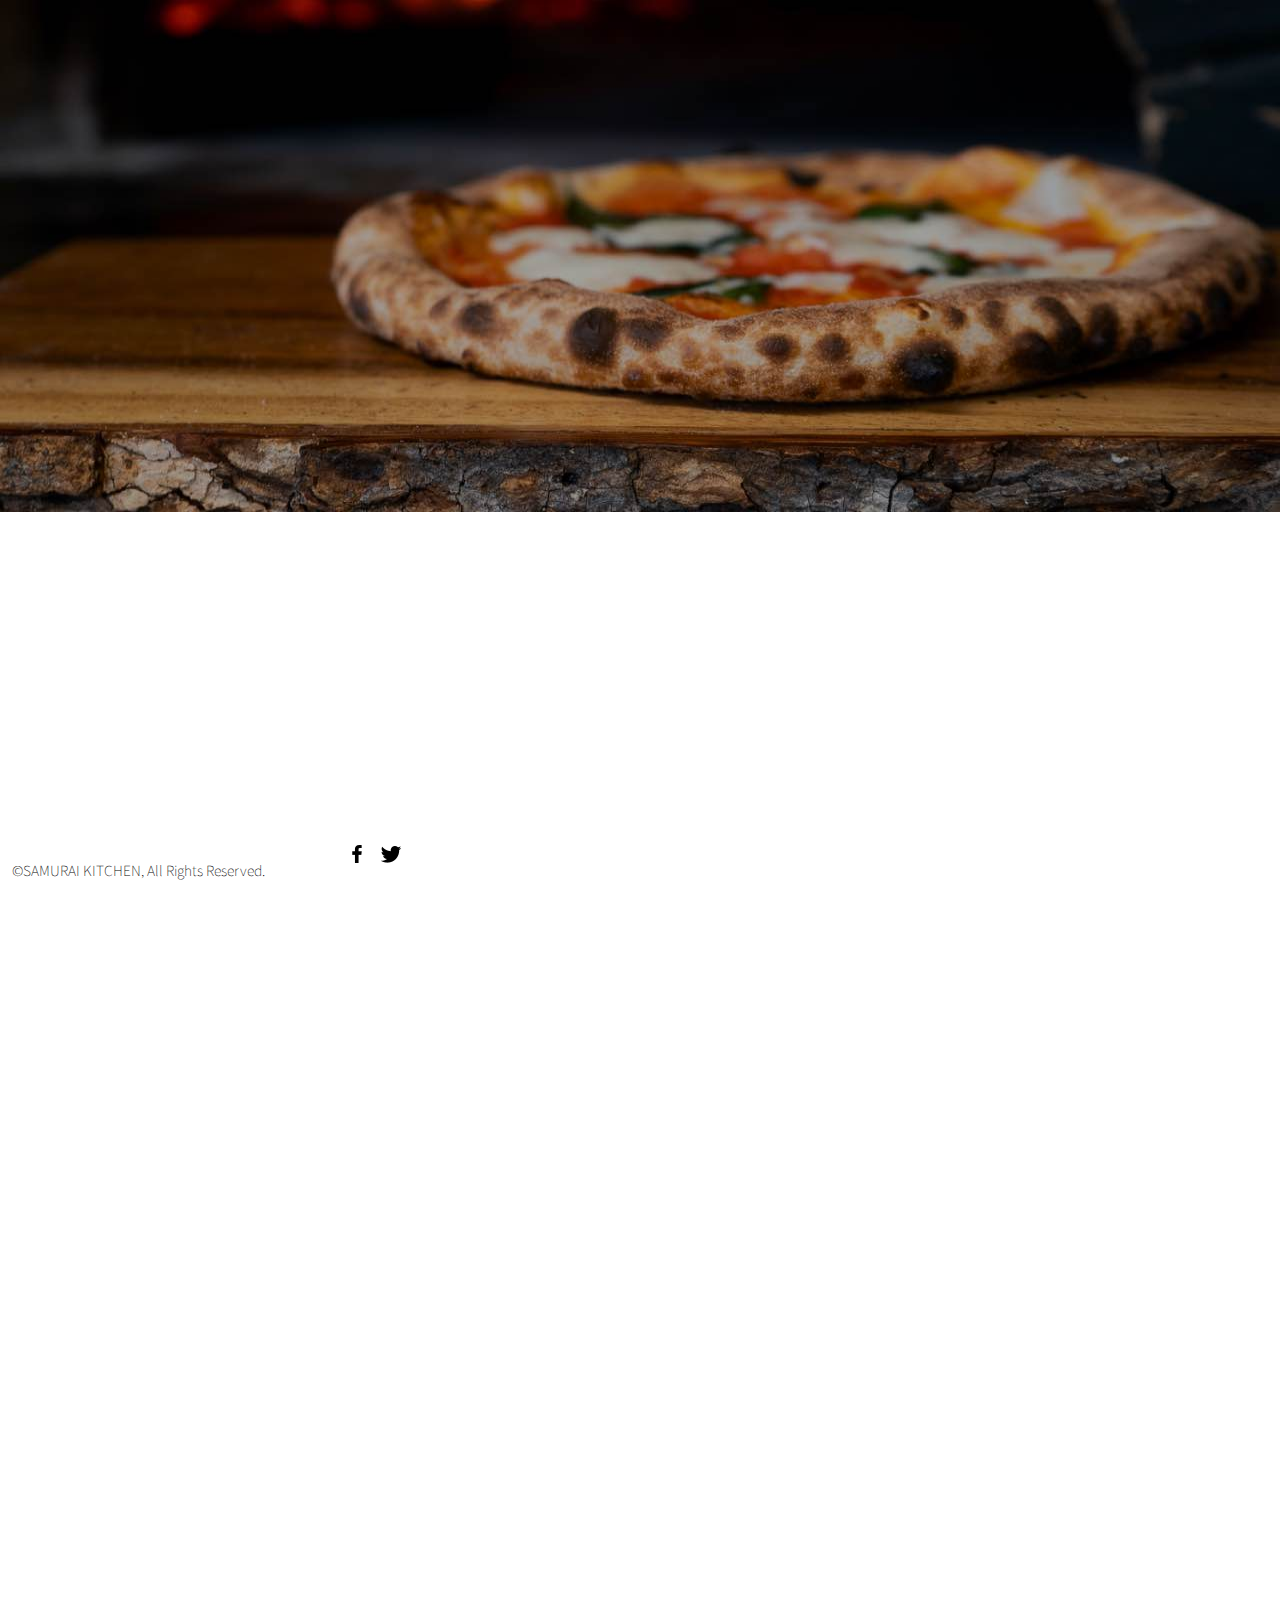
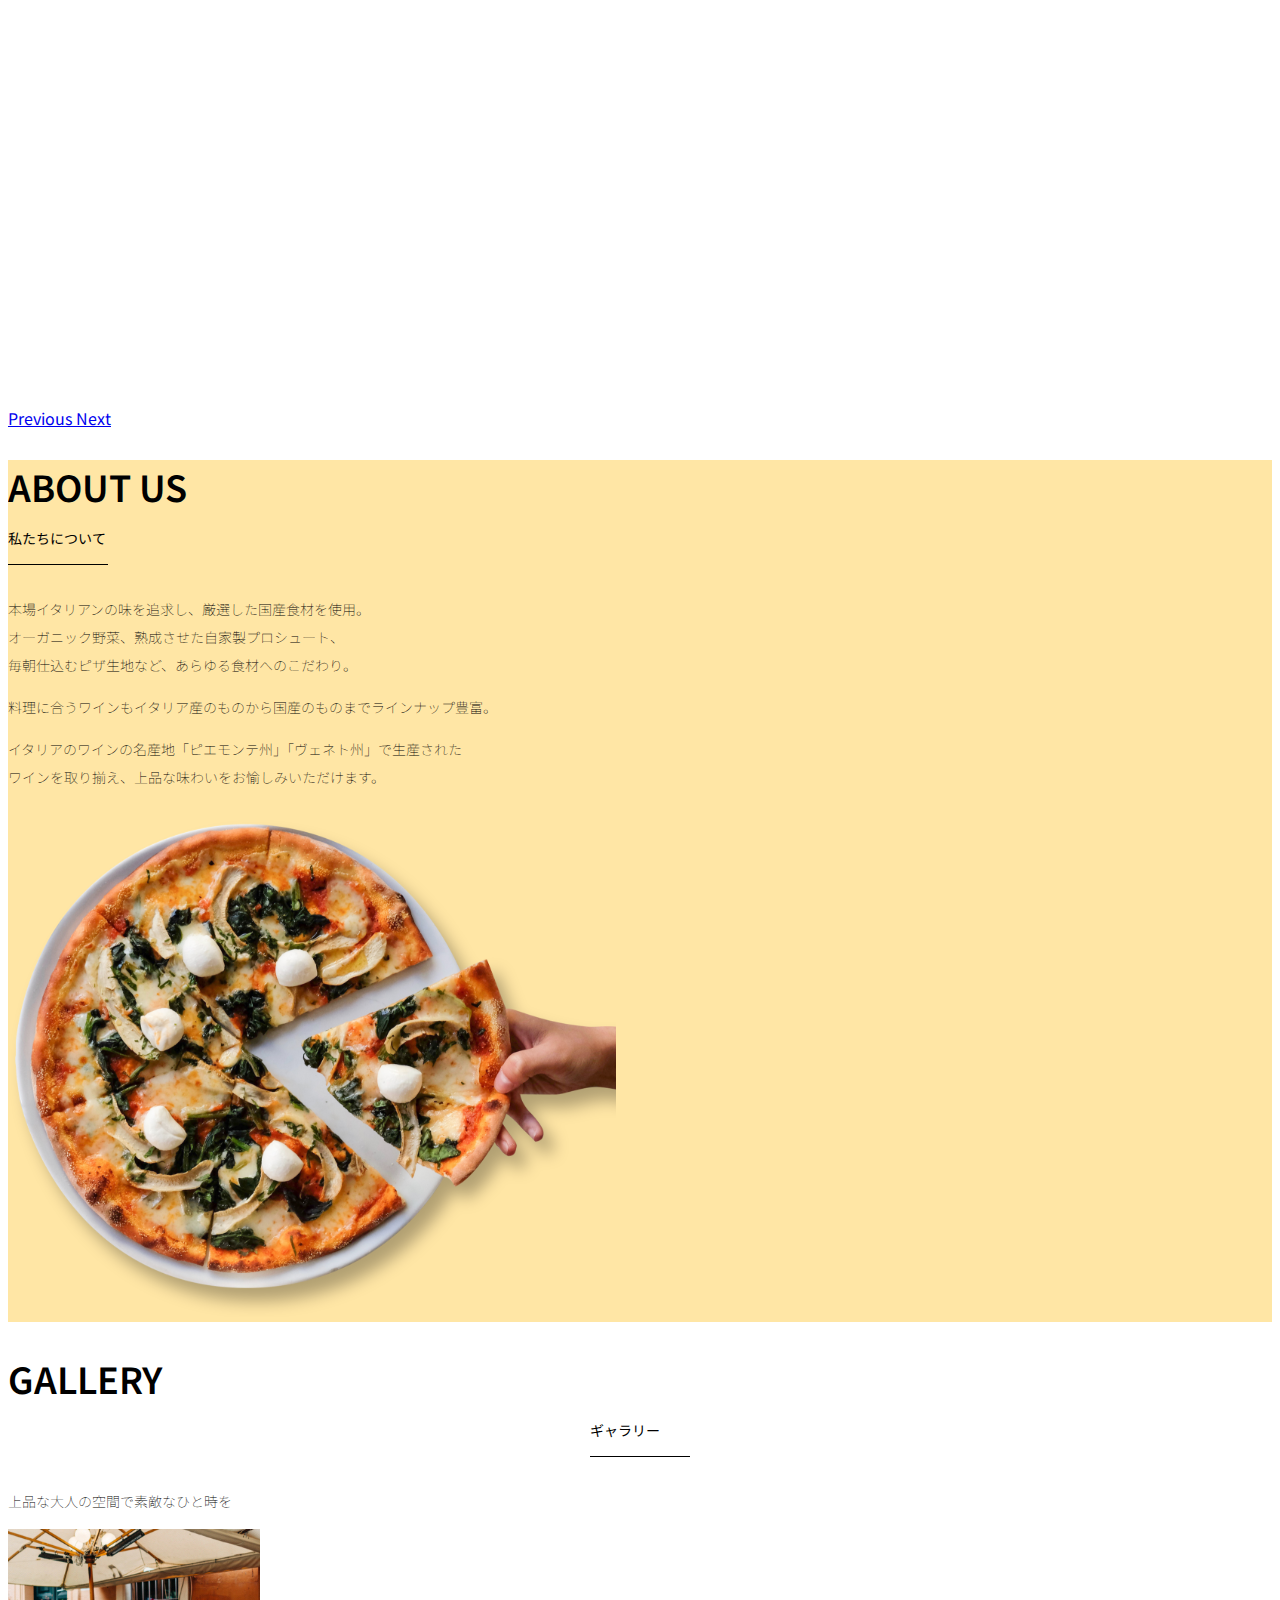
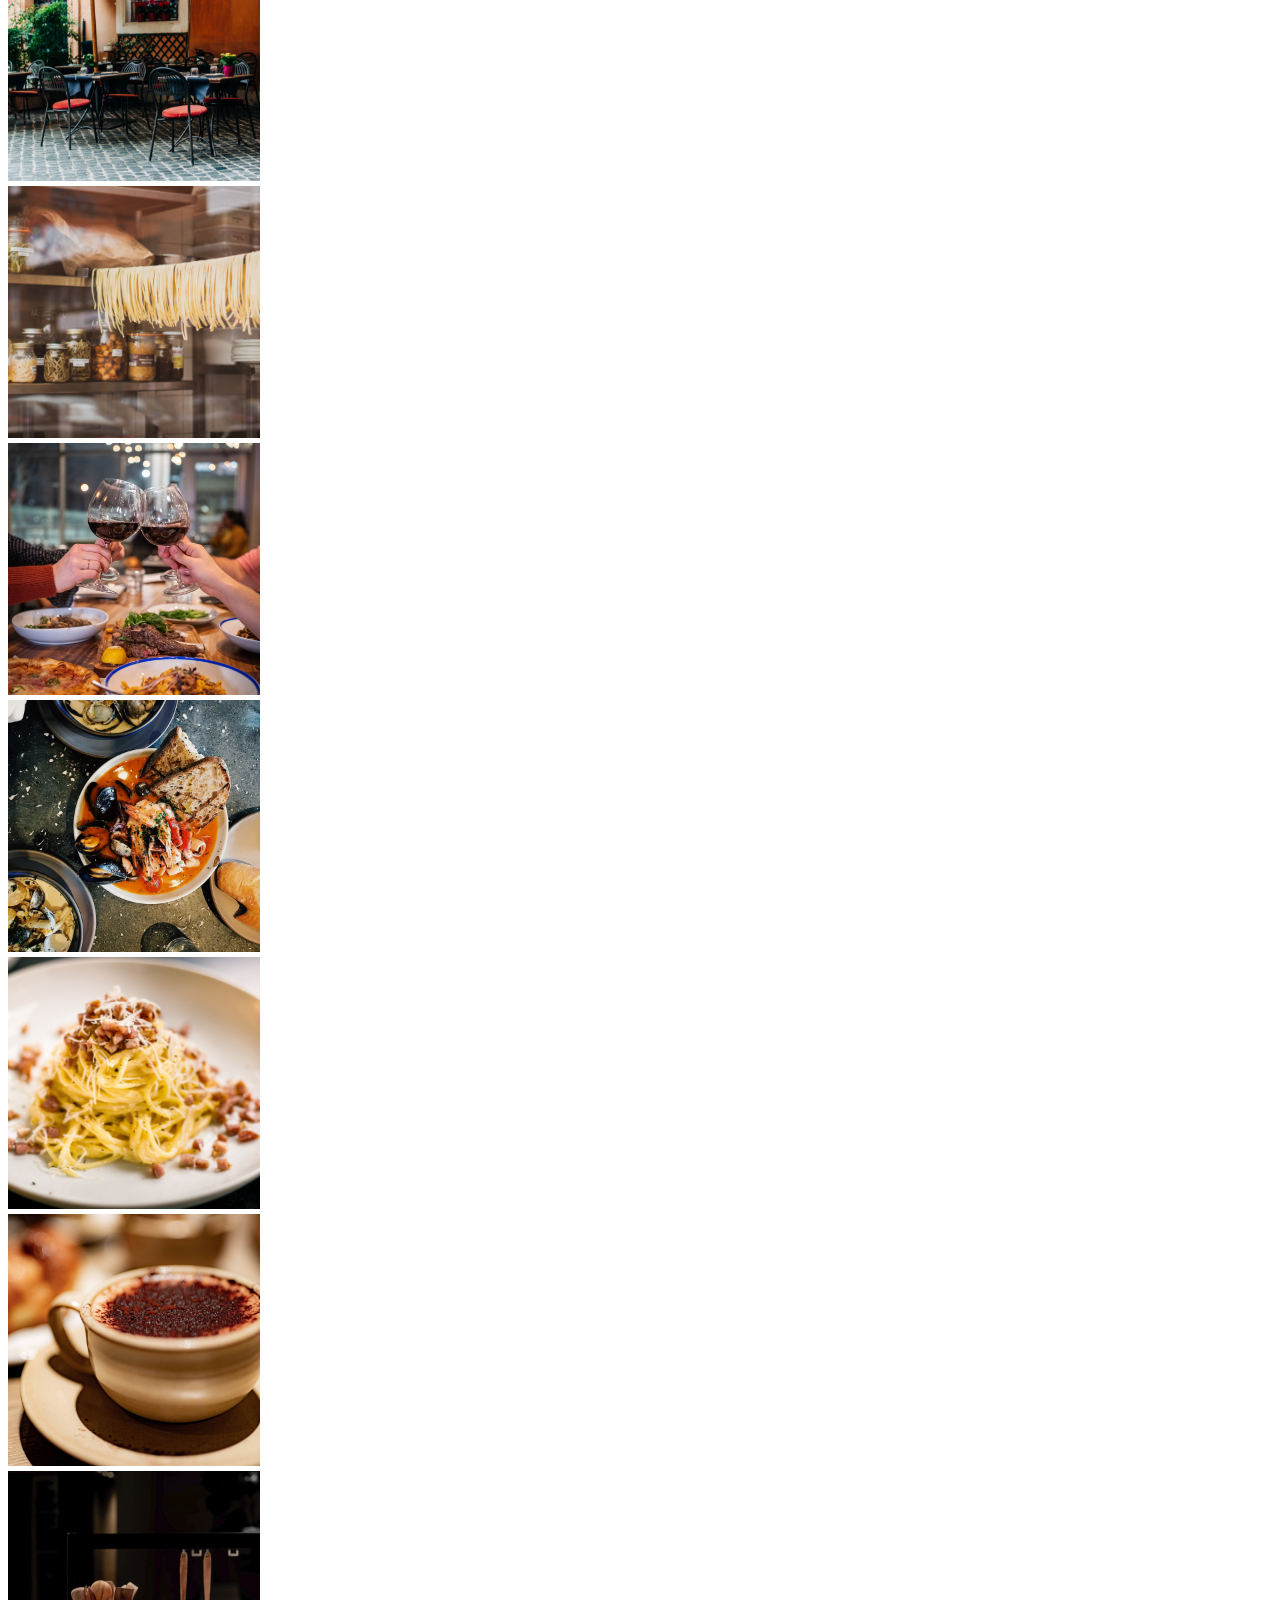
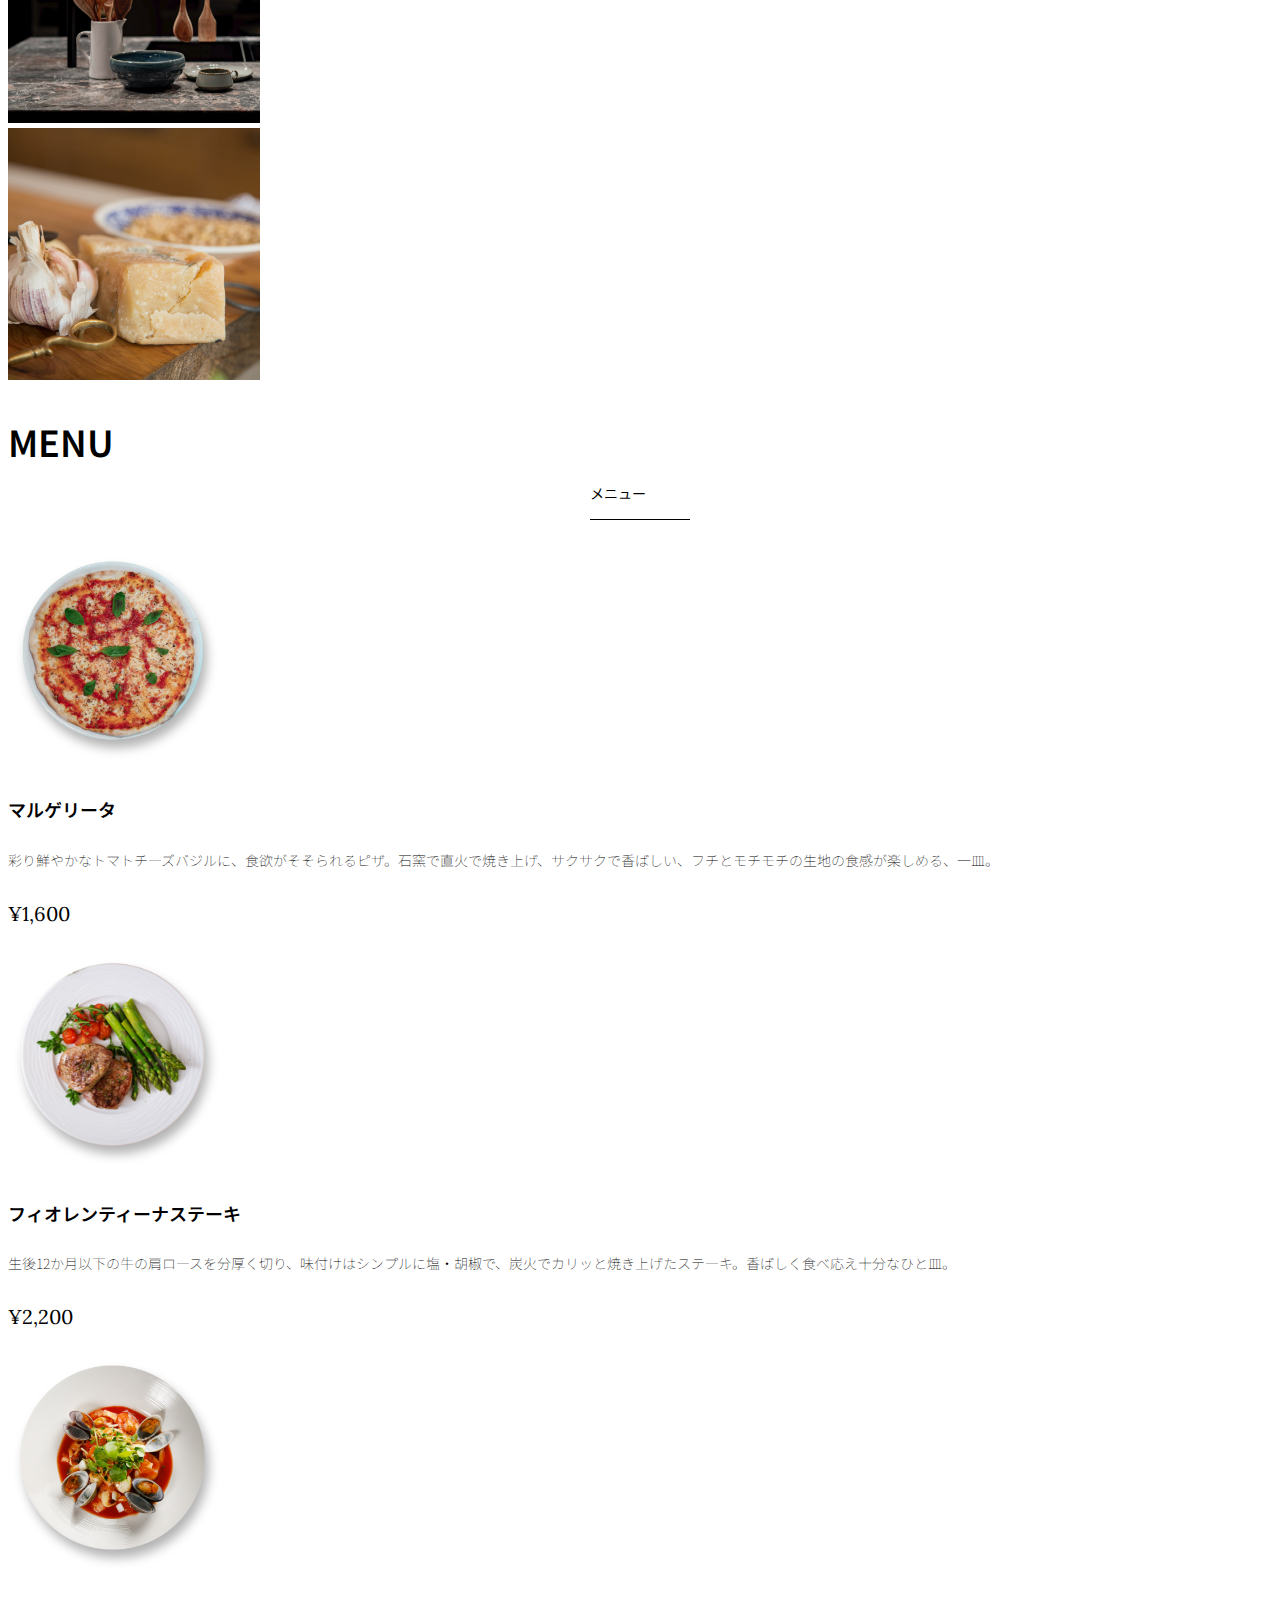
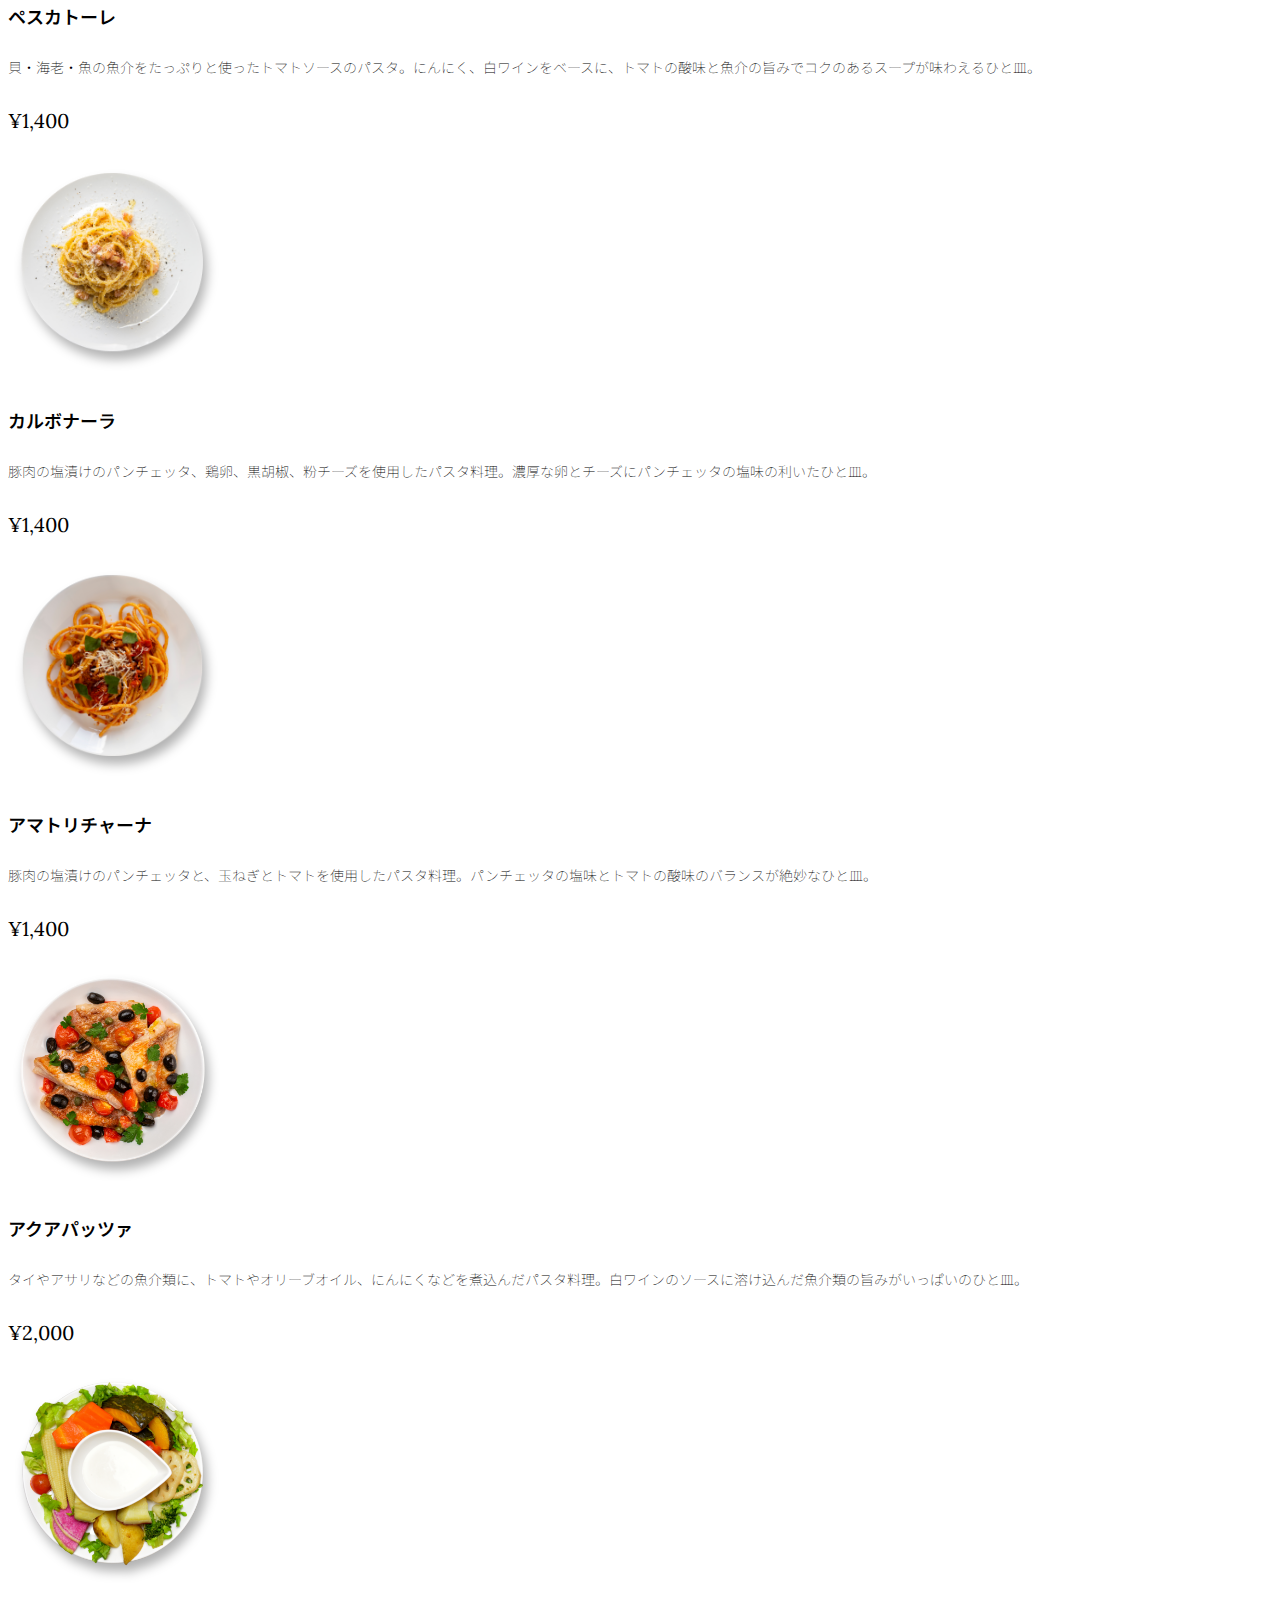
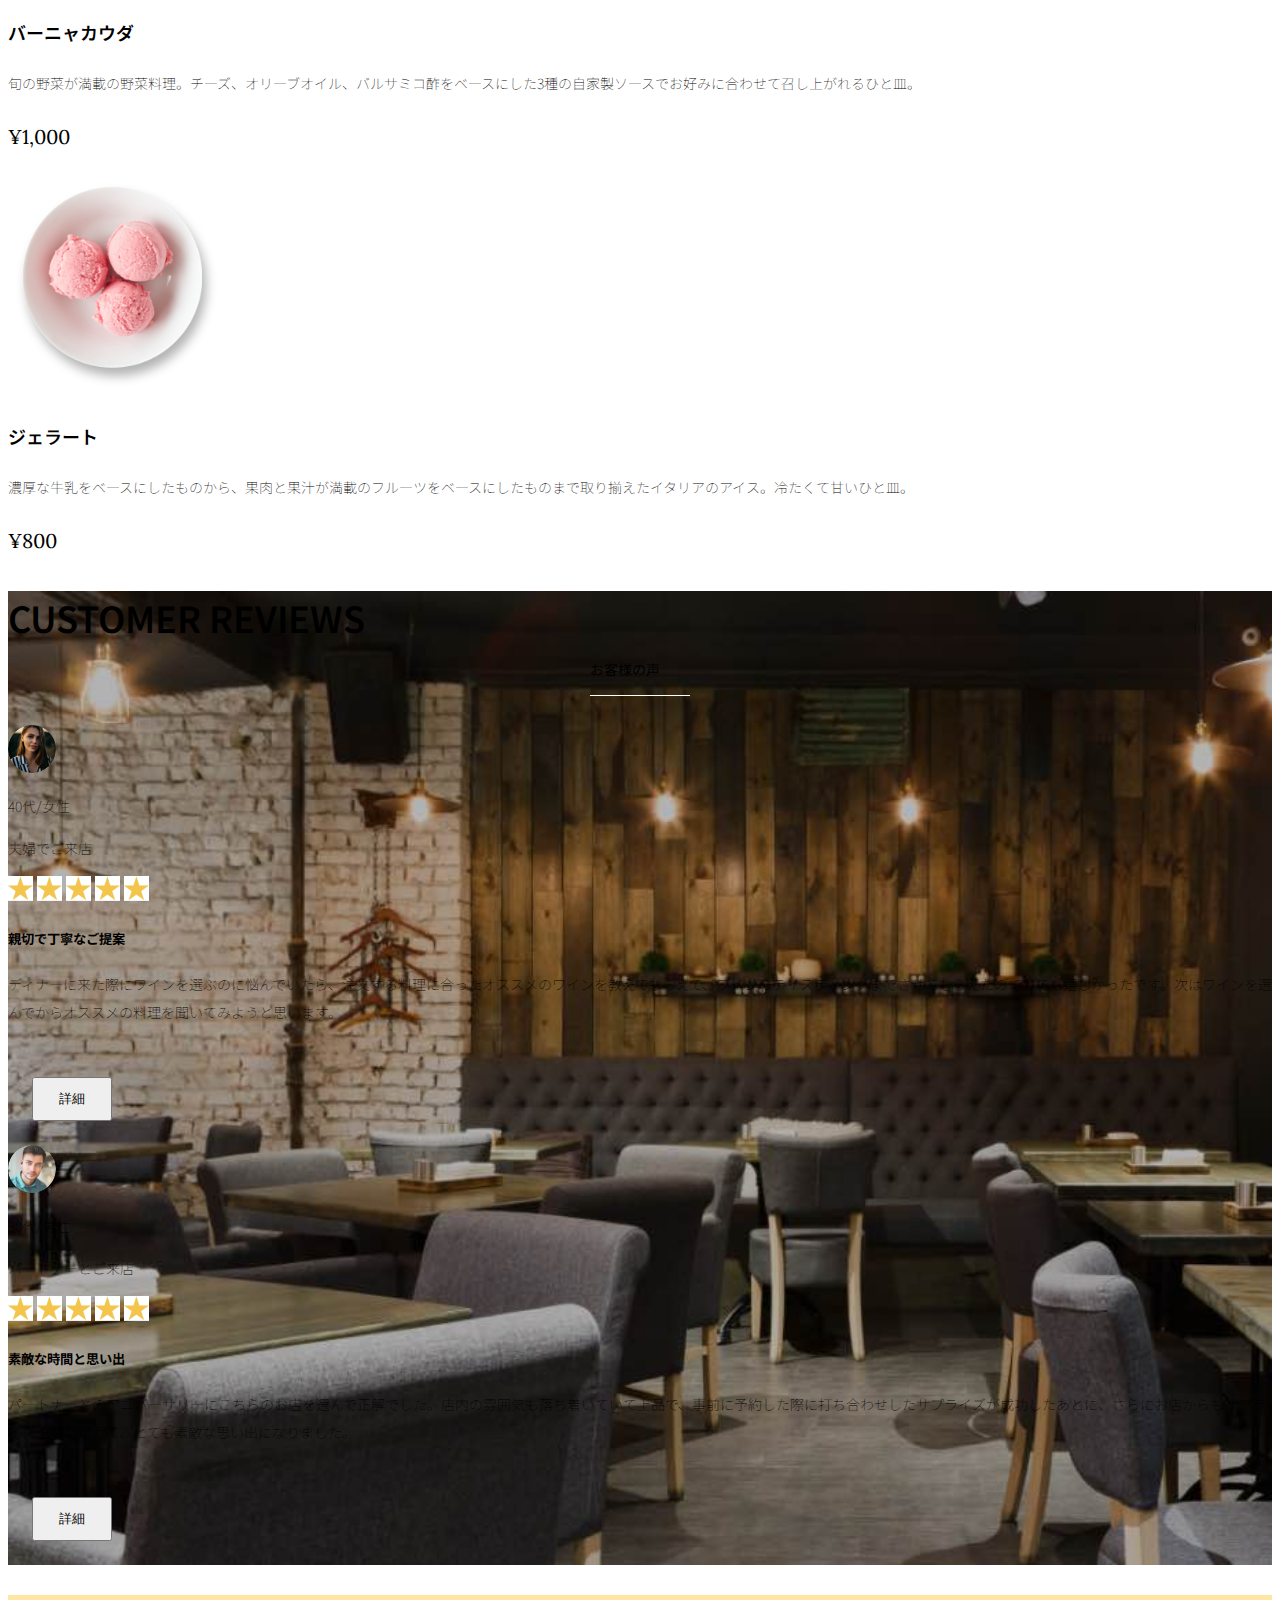
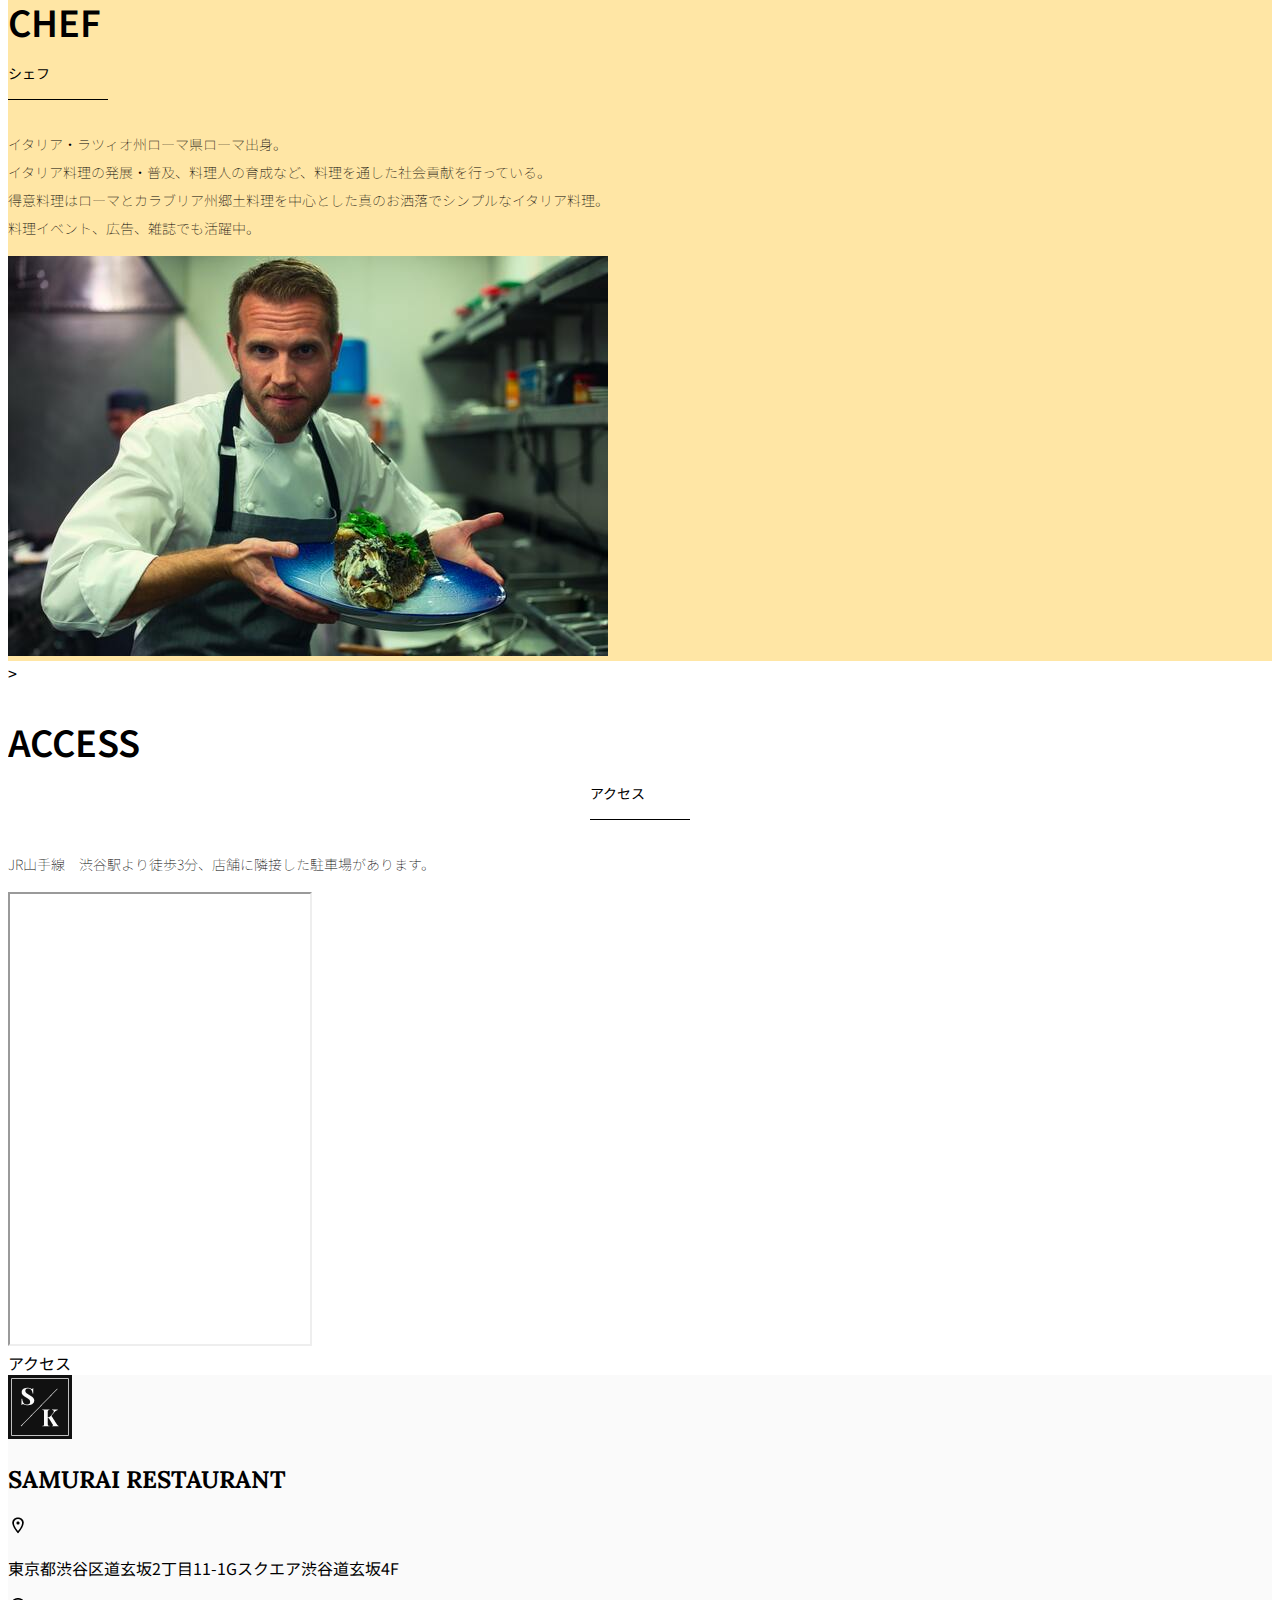
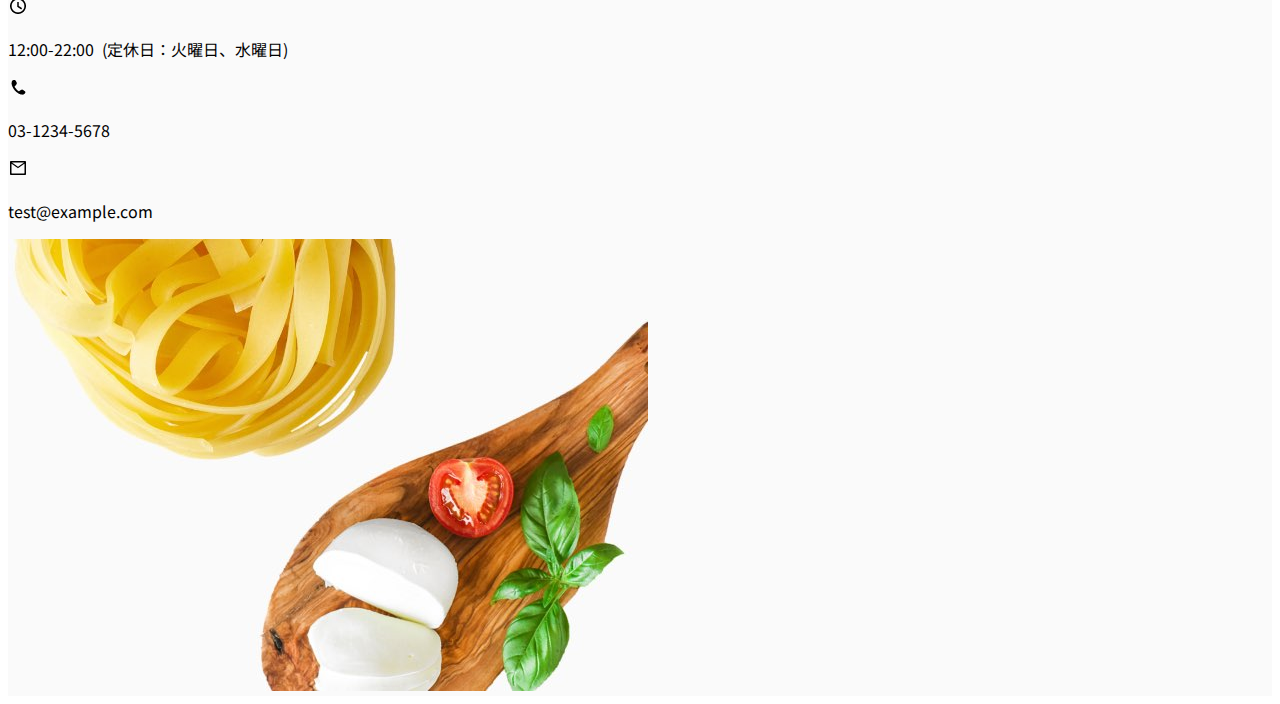
==== kadai_015/index.html @ 5ab91ffa "Add files via upload" ====
<!doctype html>
<html lang="ja">

<head>
  <meta charset="utf-8">
  <!-- マルチデバイス対応 -->
  <meta name="viewport" content="width=device-width, initial-scale=1">

  <meta name="description" content="">
  <meta name="author" content="SAMURAI ENGINEER">
  <title>SAMURAI XD_HTML教材</title>
  <!-- ************************************************ bootstrap.min.cssの読み込み -->
  <link href="https://cdn.jsdelivr.net/npm/bootstrap@5.0.0-beta1/dist/css/bootstrap.min.css" rel="stylesheet"
    integrity="sha384-giJF6kkoqNQ00vy+HMDP7azOuL0xtbfIcaT9wjKHr8RbDVddVHyTfAAsrekwKmP1" crossorigin="anonymous">
  <!-- ************************************************ bootstrap.bundle.min.jsの読み込み -->
  <script src="https://cdn.jsdelivr.net/npm/bootstrap@5.0.0-beta1/dist/js/bootstrap.bundle.min.js"
    integrity="sha384-ygbV9kiqUc6oa4msXn9868pTtWMgiQaeYH7/t7LECLbyPA2x65Kgf80OJFdroafW" crossorigin="anonymous" defer>
  </script>

  <!-- ************************************************ Google Font読み込み -->
  <link rel="preconnect" href="https://fonts.gstatic.com">
  <link href="https://fonts.googleapis.com/css2?family=Lora&display=swap" rel="stylesheet">
  <link href="https://fonts.googleapis.com/css2?family=Noto+Sans+JP:wght@300&display=swap" rel="stylesheet">


  <!-- ************************************************今回作成する styles.cssの読み込み -->
  <link href="stylesheet/style.css" rel="stylesheet">
  <!-- ************************************************  -->
</head>

<body>
  <main>
    <!-- ************************************************ ナビゲーションバー開始 -->
    <!-- navbarでナビゲーションバー作成。navbar-expand-lgで画面幅が広いときハンバーガーボタンを非表示。 -->
    <nav class="navbar navbar-expand-lg">
     <!-- navbarのコンテナ -->

     <div class="container">

    <!-- navbar-brandはロゴ部分。独自クラスのmy_navbar_brandで細かな調整。 -->

        <a class="navbar-brand my_navbar_brand">

    <!-- ロゴのアイコンを配置。navbar_brand_logoは独自クラス。 -->
      <img class="img-fluid navbar_brand_logo" src="img/site_logo.png" alt="サイトアイコン"><span>SAMURAI KITCHEN</span>
        </a>
    <!-- navbar-togglerはハンバーガーボタンを表示・非表示にするクラス。 -->
        <div class="navbar-toggler hamburger_menu" data-bs-toggle="collapse" data-bs-target="#navbarNav"
           aria-controls="navbarNav" aria-expanded="false" aria-label="Toggle navigation">
          <input type="checkbox" id="hamburger_btn_check">
          <label for="hamburger_btn_check" class="hamburger_btn">
            <img class="btn_open" src="img/button_open.png" alt="ナビゲーションバーのボタン">
            <img class="btn_close" src="img/button_close.png" alt="ナビゲーションバーのボタン">
          </label>
        </div>
    <!-- これ以降がナビゲーションメニュー部分 -->
   


        <div class="collapse navbar-collapse justify-content-end" id="navbarNav">
          <ul class="navbar-nav">
            <li class="nav-item px-2">
              <a class="nav-link my_nav_link my-2" aria-current="page" href="#">HOME</a>
            </li>
 
            <li class="nav-item px-2">
              <a class="nav-link my_nav_link my-2" href="#about">ABOUT US</a>
            </li>
 
            <li class="nav-item px-2">
              <a class="nav-link my_nav_link my-2" href="#gallery">GALLERY</a>
            </li>
 
            <li class="nav-item px-2">
              <a class="nav-link my_nav_link my-2" href="#menu">MENU</a>
            </li>
 
            <li class="nav-item px-2">
              <a class="nav-link my_nav_link my-2" href="#review">CUSTOMER REVIEWS</a>
            </li>

            <li class="nav-item px-2">
              <a class="nav-link my_nav_link my-2" href="#chef">CHEF</a>
            </li>
 
            <li class="nav-item px-2">
              <a class="nav-link my_nav_link my-2" href="#access">ACCESS</a>
            </li>
              
          </ul>
        </div>
      </div>
    </nav>

    <!-- ************************************************ ナビゲーションバー終了 -->

    <!-- ************************************************ カルーセル開始 -->
     <!-- カルーセル部分 -->
   <!-- idのmyCarouselはインジケーター部分のdata-bs-targetと紐付く必要がある。mb-5で下方向に余白追加。 -->
   <div id="myCarousel" class="carousel slide mb-5" data-bs-ride="carousel">
    
    <!-- インジケーター部分 -->
    <ol class="carousel-indicators">
      <!-- この箇所と前述のidは紐付いている。data-bs-slide-toの番号がカルーセルの順番。 -->
      <li data-bs-target="#myCarousel" data-bs-slide-to="0" class="active"></li>
      <li data-bs-target="#myCarousel" data-bs-slide-to="1"></li>
      <li data-bs-target="#myCarousel" data-bs-slide-to="2"></li>
    </ol>

    <!-- carousel-inner：カルーセルのキャプションと背景画像の部分。現在は1枚目だけ表示。 -->
    
    <!-- 親要素。この中に子要素の各カルーセルとcarousel-itemクラスがある -->
    <div class="carousel-inner">
      <!-- 子要素カルーセル１枚目　親要素 -->
      <div class="carousel-item active">
     <!-- imgタグと "carousel-caption" クラスは同じ親（carousel-item）に入っているので、兄弟要素 -->
       <img src="img/slider-1.jpg" alt="SAMURAI KITCHEN-1">
      <!-- imgタグと "carousel-caption" クラスは同じ親（carousel-item）に入っているので、兄弟要素 -->
        <!-- 親要素 -->
        <div class="carousel-caption">
         <!-- h1タグは carousel-caption クラスの子要素 中に入っているので -->
         <!-- h1は"carousel-item"には入っていないので兄弟要素とは言いません,クラスに変更済-->

           <!-- 独自クラスで位置とフォントを変更 -->
           <h1 class="my_carousel_caption">
            Welcome to<br>
            SAMURAI KITCHEN
          </h1>

         <!-- 親要素の閉じタグ h1タグは親要素の中にはいっています -->

        </div>
      </div>
      
     <!-- カルーセル2枚目 -->
     <div class="carousel-item">
      <img src="img/slider-2.jpg" alt="サンプル画像">
      <div class="carousel-caption">
        <h1 class="my_carousel_caption">
           The fabulous combination of&nbsp;wine&nbsp;and&nbsp;food
          </h1>
      </div>
    </div>
    <!-- カルーセル３枚目 -->
    <div class="carousel-item">
      <img src="img/slider-3.jpg" alt="サンプル画像">
      <div class="carousel-caption">
        <h1 class="my_carousel_caption">Get the Italian taste<br>
          at the SAMURAI&nbsp;KITCHEN
        </h1>
      </div>
    </div>
    </div>

    <!-- コントロールボタン 左側 -->
    <a class="carousel-control-prev" href="#myCarousel" role="button" data-bs-slide="prev">
      <span class="carousel-control-prev-icon" aria-hidden="true"></span>
      <span class="visually-hidden">Previous</span>
    </a>

    <!-- コントロールボタン 右側 -->
    <a class="carousel-control-next" href="#myCarousel" role="button" data-bs-slide="next">
      <span class="carousel-control-next-icon" aria-hidden="true"></span>
      <span class="visually-hidden">Next</span>
    </a>
  </div>

    <!-- ************************************************ カルーセル終了 -->

    <!-- ************************************************ アバウトセクション開始 -->
    <section class="about_us_bg" id="about">

      <!--コンテンツの中央揃え。上下方向にパディング（サイズ5）。下方向にマージン（サイズ5）。 -->
     <div class="container py-5 mb-5">

      <!-- rowクラス（行） -->
      <div class="row">

        <!-- 左側カラム（6/12分割） -->
        <div class="col-lg-6 text-left">

          <!-- 上下方向にパディング（サイズ5） -->
          <div class="py-5">

            <!-- 下方向にマージン（サイズ5） -->
            <h2 class="section_title about mb-5">
              ABOUT US
            </h2>
            <!-- 下方向にマージン（サイズ2）文字を大きくしてタグの直後にサブタイトルと下線を設定 -->
            <p class="mb-2">
              本場イタリアンの味を追求し、厳選した国産食材を使用。<br>
              オーガニック野菜、熟成させた自家製プロシュート、<br>
              毎朝仕込むピザ生地など、あらゆる食材へのこだわり。<br>
            </p>

            <!-- 下方向にマージン（サイズ2） -->
            <p class="mb-2">
              料理に合うワインもイタリア産のものから国産のものまでラインナップ豊富。<br>
            </p>

            <!-- 下方向にマージン（サイズ2） -->
            <p class="mb-2">
              イタリアのワインの名産地「ピエモンテ州」「ヴェネト州」で生産された<br>
              ワインを取り揃え、上品な味わいをお愉しみいただけます。<br>
            </p>
          </div>
        </div>

        <!-- 右側カラム（6/12分割） -->
        <div class="col-lg-6">

          <!-- 画像を配置 -->
          <img src="img/img-about-us.png" class="img-fluid" alt="pizza">
        </div>
      </div>
    </div>

    </section>
    <!-- ************************************************ アバウトセクション終了 -->

    <!-- ************************************************ ギャラリーセクション開始 -->
    <section id="gallery">
      <div class="container mb-5">
        <h2 class="mb-3 section_title gallery text-center">GALLERY</h2>
        <p class="text-center mb-5">
          上品な大人の空間で素敵なひと時を
        </p>
 
        <div class="row">
          <div class="col-6 col-lg-3 mb-4 d-flex justify-content-center">
            <img class="img-fluid" src="img/gallery-1.jpg" alt="サンプル画像">
          </div>
 
          <div class="col-6 col-lg-3 mb-4 d-flex justify-content-center">
            <img class="img-fluid" src="img/gallery-2.jpg" alt="サンプル画像">
          </div>
 
          <div class="col-6 col-lg-3 mb-4 d-flex justify-content-center">
            <img class="img-fluid" src="img/gallery-3.jpg" alt="サンプル画像">
          </div>
 
          <div class="col-6 col-lg-3 mb-4 d-flex justify-content-center">
            <img class="img-fluid" src="img/gallery-4.jpg" alt="サンプル画像">
          </div>
 
          <div class="col-6 col-lg-3 mb-4 d-flex justify-content-center">
            <img class="img-fluid" src="img/gallery-5.jpg" alt="サンプル画像">
          </div>
 
          <div class="col-6 col-lg-3 mb-4 d-flex justify-content-center">
            <img class="img-fluid" src="img/gallery-6.jpg" alt="サンプル画像">
          </div>

          <div class="col-6 col-lg-3 mb-4 d-flex justify-content-center">
            <img class="img-fluid" src="img/gallery-7.jpg" alt="サンプル画像">
          </div>
 
          <div class="col-6 col-lg-3 mb-4 d-flex justify-content-center">
            <img class="img-fluid" src="img/gallery-8.jpg" alt="サンプル画像">
          </div>
 
        </div>
      </div>

    </section>
    <!-- ************************************************ ギャラリーセクション終了 -->

    <!-- ************************************************ メニューセクション -->
    <!-- メニューセクション -->
    <section id="menu">
      <div class="container">
        <div class="row">
          <div class="col-lg-12">
            <h2 class="section_title menu text-center mb-5">MENU</h2>
          </div>
        </div>
      </div>

      <div class="container mb-5">
        <div class="row">
          <div class="col-12 col-lg-6">
            <div class="row g-0 mb-4">
              <div class="col-12 col-lg-5 text-center">
                <img src="img/margherita.png" class="img-fluid" alt="マルゲリータ">
              </div>
              <div class="col-12 col-lg-7 p-4">
              <h4 class="mb-0 menu_title">マルゲリータ</h4>
                <p class="my-auto">彩り鮮やかなトマトチーズバジルに、食欲がそそられるピザ。石窯で直火で焼き上げ、サクサクで香ばしい、フチとモチモチの生地の食感が楽しめる、一皿。</p>
                <p class="menu_price">¥1,600</p>
              </div>
            </div>
          </div>

          <div class="col-12 col-lg-6">
            <div class="row g-0 mb-4">
              <div class="col-12 col-lg-5 text-center">
              <img src="img/steak.png" class="img-fluid" alt="フィオレンティーナステーキ">
              </div>
              <div class="col-12 col-lg-7 p-4">
                <h4 class="mb-0 menu_title">フィオレンティーナステーキ</h4>
                <p class="my-auto">生後12か月以下の牛の肩ロースを分厚く切り、味付けはシンプルに塩・胡椒で、炭火でカリッと焼き上げたステーキ。香ばしく食べ応え十分なひと皿。</p>
                <p class="menu_price">¥2,200</p>
              </div>
            </div>
          </div>

          <div class="col-12 col-lg-6">
            <div class="row g-0 mb-4">
              <div class="col-12 col-lg-5 text-center">
                <img src="img/pescatore.png" class="img-fluid" alt="ペスカトーレ">
              </div>
              <div class="col-12 col-lg-7 p-4">
                <h4 class="mb-0 menu_title">ペスカトーレ</h4>
                <p class="my-auto">貝・海老・魚の魚介をたっぷりと使ったトマトソースのパスタ。にんにく、白ワインをベースに、トマトの酸味と魚介の旨みでコクのあるスープが味わえるひと皿。</p>
                <p class="menu_price">¥1,400</p>
              </div>
            </div>
          </div>

          <div class="col-12 col-lg-6">
            <div class="row g-0 mb-4">
              <div class="col-12 col-lg-5 text-center">
                <img src="img/carbonara.png" class="img-fluid" alt="カルボナーラ">
              </div>
              <div class="col-12 col-lg-7 p-4">
                <h4 class="mb-0 menu_title">カルボナーラ</h4>
                <p class="my-auto">豚肉の塩漬けのパンチェッタ、鶏卵、黒胡椒、粉チーズを使用したパスタ料理。濃厚な卵とチーズにパンチェッタの塩味の利いたひと皿。</p>
                <p class="menu_price">¥1,400</p>
              </div>
            </div>
          </div>

          <div class="col-12 col-lg-6">
            <div class="row g-0 mb-4">
              <div class="col-12 col-lg-5 text-center">
                <img src="img/amatriciana.png" class="img-fluid" alt="アマトリチャーナ">
              </div>
              <div class="col-12 col-lg-7 p-4">
                <h4 class="mb-0 menu_title">アマトリチャーナ</h4>
                <p class="my-auto">豚肉の塩漬けのパンチェッタと、玉ねぎとトマトを使用したパスタ料理。パンチェッタの塩味とトマトの酸味のバランスが絶妙なひと皿。</p>
                <p class="menu_price">¥1,400</p>
              </div>
            </div>
          </div>

          <div class="col-12 col-lg-6">
            <div class="row g-0 mb-4">
              <div class="col-12 col-lg-5 text-center">
                <img src="img/acqua-pazza.png" class="img-fluid" alt="アクアパッツァ">
              </div>
              <div class="col-12 col-lg-7 p-4">
                <h4 class="mb-0 menu_title">アクアパッツァ</h4>
                <p class="my-auto">タイやアサリなどの魚介類に、トマトやオリーブオイル、にんにくなどを煮込んだパスタ料理。白ワインのソースに溶け込んだ魚介類の旨みがいっぱいのひと皿。</p>
                <p class="menu_price">¥2,000</p>
              </div>
            </div>
          </div>

          <div class="col-12 col-lg-6">
            <div class="row g-0 mb-4">
              <div class="col-12 col-lg-5 text-center">
                <img src="img/bagna-cauda.png" class="img-fluid" alt="バーニャカウダ">
              </div>
              <div class="col-12 col-lg-7 p-4">
                <h4 class="mb-0 menu_title">バーニャカウダ</h4>
                <p class="my-auto">旬の野菜が満載の野菜料理。チーズ、オリーブオイル、バルサミコ酢をベースにした3種の自家製ソースでお好みに合わせて召し上がれるひと皿。</p>
                <p class="menu_price">¥1,000</p>
              </div>
            </div>
          </div>

          <div class="col-12 col-lg-6">
            <div class="row g-0 mb-4">
              <div class="col-12 col-lg-5 text-center">
                <img src="img/gelato.png" class="img-fluid" alt="ジェラート">
              </div>
              <div class="col-12 col-lg-7 p-4">
                <h4 class="mb-0 menu_title">ジェラート</h4>
                <p class="my-auto">濃厚な牛乳をベースにしたものから、果肉と果汁が満載のフルーツをベースにしたものまで取り揃えたイタリアのアイス。冷たくて甘いひと皿。</p>
                <p class="menu_price">¥800</p>
              </div>
            </div>
          </div>
        </div>
      </div>
    </section>

    <!-- ************************************************ メニューセクション終了 -->

    <!-- ************************************************ レビューセクション開始 -->
    <section id="review">
      <!-- review_wrapper で背景画像を設定します -->
     <div class="review_wrapper">

      <!-- container部分 -->
      <div class="container py-5 mb-5">

        <!-- 中央揃えでタイトルを表示 -->
        <div class="text-center mb-5">
          <h2 class="section_title review text-center text-white">CUSTOMER REVIEWS</h2>
        </div>

        <!-- row部分：左右のカラムを中央揃え -->
        <div class="row pb-5 justify-content-center">

          <!-- 左側カラム -->
          <div class="col-12 col-lg-5 mt-3">

            <!-- 背景を白色に設定 -->
            <!-- h_420 クラスで白枠の高さを修正します -->
            <div class="bg-white h_420">

              <!-- 内側にパディング4 -->
              <div class="p-4">

                <!-- 顔写真と年齢などのテキストはd-flexで横並びにする　中央揃え -->
                <div class="d-flex align-items-center">
                  <!-- お客様の画像を配置 -->
                   <!-- reviewer_img クラスで画像サイズを変更します -->
                  <img src="img/customer-woman.png" class="reviewer_img" alt="サンプル画像">
                  <div>
                    <!-- お客様情報のテキスト -->
                    <p class="my-0">40代/女性</p>
                    <p class="my-0">夫婦でご来店</p>
                  </div>
                </div>

                <div class="my-3">
                  <!-- 星の画像を表示 -->
                   <!-- star_img クラスで画像サイズを変更 -->
                   <img src="img/star-point.png" class="star_img" alt="star">
                   <img src="img/star-point.png" class="star_img" alt="star">
                   <img src="img/star-point.png" class="star_img" alt="star">
                   <img src="img/star-point.png" class="star_img" alt="star">
                   <img src="img/star-point.png" class="star_img" alt="star">
                </div>

                <!-- レビュータイトル -->
                <h5>親切で丁寧なご提案</h5>
                <!-- レビュー内容 -->
                <p>
                  ディナーに来た際にワインを選ぶのに悩んでいたら、注文する料理に合ったオススメのワインを教えてもらえて、ワインのテイスティングまでさせてもらえたのでとても嬉しかったです。次はワインを選んでからオススメの料理を聞いてみようと思います。
                </p>

                <!-- 黄色のボタンを配置 -->
                <button type="button" class="btn btn-warning shadow fix_bottom">詳細</button>
              </div>
            </div>
          </div>

          <!-- 右側カラム：左側カラムと内容が同じなので説明は省略 -->
          <div class="col-12 col-lg-5 mt-3">
            <div class="bg-white h_420">
              <div class="p-4">
                <div class="d-flex align-items-center">
                  <img src="img/customer-man.png" class="reviewer_img" alt="サンプル画像">
                  <div>
                    <p class="my-0">30代/男性</p>
                    <p class="my-0">パートナーとご来店</p>
                  </div>
                </div>
                <div class="my-3">
                  <!-- star_img クラスで画像サイズを変更 -->
                  <img src="img/star-point.png" class="star_img" alt="star">
                  <img src="img/star-point.png" class="star_img" alt="star">
                  <img src="img/star-point.png" class="star_img" alt="star">
                  <img src="img/star-point.png" class="star_img" alt="star">
                  <img src="img/star-point.png" class="star_img" alt="star">
                </div>
                <h5>素敵な時間と思い出</h5>
                <p>
                  パートナーとのアニバーサリーにこちらのお店を選んで正解でした。店内の雰囲気も落ち着いていて上品で、事前に予約した際に打ち合わせしたサプライズが成功したあとに、さらにお店からもサプライズをいただけて、とても素敵な思い出になりました。
                </p>
                <button type="button" class="btn btn-warning shadow fix_bottom">詳細</button>
              </div>
            </div>
          </div>
        </div>
      </div>
    </div>

    </section>
    <!-- ************************************************ レビューセクション終了 -->
   <!-- ************************************************ Chefセクション開始 -->
   
  <section class="chef_bg" id="chef">

    <!--コンテンツの中央揃え。上下方向にパディング（サイズ5）。下方向にマージン（サイズ5）。 -->
   <div class="container py-5 mb-5">

    <!-- rowクラス（行） -->
    <div class="row">

      <!-- 左側カラム（6/12分割） -->
      <div class="col-lg-6 text-left">

        <!-- 上下方向にパディング（サイズ5） -->
        <div class="py-5">

          <!-- 下方向にマージン（サイズ5） -->
          <h2 class="section_title chef mb-5">
            CHEF
          </h2>
          <!-- 下方向にマージン（サイズ2）文字を大きくしてタグの直後にサブタイトルと下線を設定 -->
          <p class="mb-2">

            イタリア・ラツィオ州ローマ県ローマ出身。<br>
            イタリア料理の発展・普及、料理人の育成など、料理を通した社会貢献を行っている。<br>
            得意料理はローマとカラブリア州郷土料理を中心とした真のお洒落でシンプルなイタリア料理。<br>
            料理イベント、広告、雑誌でも活躍中。

          </p>

          
        </div>
      </div>

      <!-- 右側カラム（6/12分割） -->
      <div class="col-lg-6">

        <!-- 画像を配置 -->
        <img src="img/chef.jpg" class="img-fluid" alt="chef">
      </div>
    </div>
  </div>
</div>
  </section>>


    <!-- ************************************************ Chefセクション終了 -->
    <!-- ************************************************ アクセスセクション開始 -->
    <section class="access" id="access">
    
      <div class="container">
        <div class="row">
          <div class="col-lg-12 text-center mb-5">
            <h2 class="section_title text-center access mb-5">ACCESS</h2>
            <p>JR山手線　渋谷駅より徒歩3分、店舗に隣接した駐車場があります。</p>
          </div>
        </div>
      </div>
 
      <div class="container mb-5 px-2">
        <!-- この部分にマップを配置 -->
        <iframe src="https://www.google.com/maps/embed?pb=!1m18!1m12!1m3!1d3241.28049738277!2d139.74691337525005!3d35.67009473058661!2m3!1f0!2f0!3f0!3m2!1i1024!2i768!4f13.1!3m3!1m2!1s0x60188b602972bb83%3A0xa6b553df33a5bd04!2zU0FNVVJBSSBFTkdJTkVFUiDkvo3jgqjjg7Pjgrjjg4vjgqI!5e0!3m2!1sja!2sjp!4v1737821831778!5m2!1sja!2sjp" 
        class="w-100" style="height: 50vh;" loading="lazy"></iframe>  <!-- 横幅100% 高さ50vh -->
      </div>
       
    </section>
    <!-- ************************************************ アクセスセクション終了 -->


    <!-- ************************************************ フッター開始 -->
    <footer id="footer">
      
        <div class="container">
          <div class="row">
   
            <!-- 2カラムに分けたレイアウトの左側カラム -->
            <!-- 親要素にposition-relativeを設定 -->

            <div class="col-12 col-lg-6 position-relative">
   
              <!-- 左側カラムのレイアウトをさらに分けるためにrowを使用 -->
              <div class="row pt-5">
   
                <!-- 画面をさらに2:10に分割 -->
                <!-- ここは2:10の2の部分 -->
                <div class="col-lg-2 text-center my-3">
               <!-- footer_brand_logoの独自クラスを追加 --><!-- サイトロゴ -->
               <img class="img-fluid footer_brand_logo" src="img/site_logo.png" alt="サンプル画像">
                </div>
   
                <!-- ここは2:10の10の部分 -->
                <div class="col-lg-10 align-self-center my-3">
                  <!-- footer_textの独自クラスを追加してフォント等を変更 -->
                  <!-- タイトル文字 -->
                  <h2 class="m-0 footer_text">SAMURAI RESTAURANT</h2>
                </div>
              </div>
   
              <!-- 営業時間などのテキストを追加 -->
              <!-- 独自クラスrestaurant_infoを追加 先祖要素に独自クラスのrestaurant_infoを追加したことで、配下のimgタグとpタグすべてにスタイルが適用-->

              <div class="restaurant_info py-3">
                          
               <!-- 住所部分 -->
              <div class="d-flex mb-3">
              <img src="img/icon-Marker.png" alt="marker">
             <p class="p-0 m-0">東京都渋谷区道玄坂2丁目11-1Gスクエア渋谷道玄坂4F</p>
             </div>

              <!-- 営業時間部分 -->
             <div class="d-flex mb-3">
             <img src="img/icon-Clock.png" alt="clock">
             <p class="p-0 m-0">12:00-22:00&nbsp;&nbsp;(定休日：火曜日、水曜日)</p>
            </div>

             <!-- 電話番号部分 -->
            <div class="d-flex mb-3">
            <img src="img/icon-Phone.png" alt="phone">
            <p class="p-0 m-0">03-1234-5678</p>
           </div>

            <!-- E-mail部分 -->
           <div class="d-flex mb-3">
           <img src="img/icon-Mail.png" alt="mail">
          <p class="p-0 m-0">test@example.com</p>
          </div>
              </div>
   
              <!--copy_rightクラスでabsoluteを設定。align-items-centerで上下中央揃え。 -->
              <div class="copy_right align-items-center">
                <p>
                  ©SAMURAI KITCHEN, All Rights Reserved.
                </p>
   
                <!-- SNSアイコンに独自クラスsns_imgを追加 -->
                <img src="img/icon-facebook.png" class="sns_img" alt="facebook">
                <img src="img/icon-twitter.png" class="sns_img" alt="twitter">
              </div>
            </div>
   
            <!-- 2カラムに分けたレイアウトの右側カラム 画面幅がlg（992px以上）のときは表示、992pxより小さいときは非表示-->
            <div class="col-lg-6 d-none d-lg-block">
              <!-- 背景画像を表示 -->
              <img src="img/background-footer.jpg" alt="背景画像">
            </div>
          </div>
        </div>
     
    </footer>
    <!-- ************************************************ フッター終了 -->
  </main>
</body>

</html>
---- kadai_015/stylesheet/style.css ----
/* ----------------------------------------------- 共通 */
html,
body {
  overflow-x: hidden;
}

body {
  color: #000000;
  font-family: 'Noto Sans JP', sans-serif;
  padding-bottom: 0;

}

p {
  line-height: 2.0em;
  font-weight: 100;
  font-style: normal;
  font-size: 14px;

}

.section_title {
  /* フォントサイズ36px */
  font-size: 36px;

  /* フォントの太さ600 標準は400です */
  font-weight: 600;
}

 /* section_titleに擬似要素を追加 */
 .section_title::after {
 
  /* 疑似要素はデフォルトでインライン要素のためブロック要素に変更 */
  display: block;

  /* サブタイトル文字の大きさや余白を設定 */
  font-size: 14px;
  font-weight: 400;
  padding: 16px 0 16px;

  /* 下線の幅を100pに設定 */
  width: 100px;

  /* 下線を直線・1px・黒色に設定 */
  border-bottom: solid 1px #000000;
}

/* ----------------------------------------------- ナビゲーションバー */
.navbar_brand_logo {

  /* サイズを32pxの正方形へ変更 */
  width: 32px;
  height: 32px;

  /* imgはインライン要素なのでインラインブロックに設定 */
  display: inline-block;

  /* "SAMURAI KITCHEN" 文字との空白を15pxに設定 */
  margin-right: 15px;

}


/* カンマで区切ると複数のクラスに適用可能 */
.my_navbar_brand,
.my_nav_link {

  /* フォントサイズを16pxに設定 */
  font-size: 16px;

  /* フォントをserif体に設定 */
  font-family: 'Lora', serif;

  /* フォント色を黒色に設定 !importantは最優先でスタイルを適用*/
  color: #000000 !important;

}

/* Bootstrapのボタンに初期設定されている周囲のborder（枠線）を消す */
.navbar-toggler {
  padding: 0 !important;
  border: none;
}

/* ハンバーガーボタンがチェック状態である（押されている）とき、閉じるボタン（×）を表示する */
#hamburger_btn_check:checked~.hamburger_btn .btn_close {
  display: block;
}

/* ハンバーガーボタンがチェック状態である（押されている）とき、ハンバーガーボタンを表示しない */
#hamburger_btn_check:checked~.hamburger_btn .btn_open {
  display: none;
}

/* 最初に表示した時は、閉じるボタン（×）は表示しない */
.btn_close {
  display: none;
}

/* ハンバーガーボタンが押されているかを判断するためのチェックボックスは隠す */
#hamburger_btn_check {
  display: none;
}

/* ----------------------------------------------- カールセル */
.my_carousel_caption {
  
  /* フォントサイズ52px */
  font-size: 52px;

  /* 上下に余白追加 */
  padding-top: 1.25rem;
  padding-bottom: 1.25rem;

  /* フォント色は白色 */
  color: #fff;

  /* テキスト中央揃え */
  text-align: center;
  font-family: 'Lora', serif;
  line-height: 1.5em;
}

/* 疑似要素でアイコンを配置。前に配置しています */
.my_carousel_caption::before {
  content: url(../img/logoSymbol_White.png);
  display: block;
}

/* スマートフォン画面幅（画面幅が最大375pxまで）の場合、以下のスタイルを適用。 */
@media screen and (max-width:375px) {
  .my_carousel_caption {

    /* フォントサイズを27pxにする */
    font-size: 27px;
  }
}

/* carousel-itemの高さを32remに指定 */
.carousel-item {
  height: 32rem;
}

/*carousel-item直下の子要素imgタグに設定 */
.carousel-item>img {

  /* 絶対位置を指定 */
  position: absolute;
  top: 0;
  left: 0;
  min-width: 100%;

  /* 高さはcarousel-itemに揃える */
  height: 32rem;
}

/* ----------------------------------------------- アバウト */


 /* aboutクラスのあとに"私たちについて"の文字を追加  */
 .about::after {
  content: "私たちについて";
}

.about_us_bg {
  background-color: #FFE6A5;
}

/* ----------------------------------------------- ギャラリー */

.gallery::after {
  content: "ギャラリー";
  margin: 0 auto 0;
}


/* ----------------------------------------------- メニュー */

.menu::after {
  content: "メニュー";
  margin: 0 auto 0;
}

.menu_title {
  font-size: 18px;
  font-weight: 600;
  font-style: normal;
}

.menu_price {
  font-size: 20px;
  font-weight: 400;
  font-family: 'Lora', serif;
}
/* ----------------------------------------------- レビュー */
/* 背景画像を設定 */
.review_wrapper {
  background-image: url(../img/background-reviews.jpg);
  background-repeat: no-repeat;
  background-size: cover;
}

/* サブタイトルを擬似要素で表示 */
.review::after {
  content: "お客様の声";
  margin: 0 auto 0;
  border-bottom: solid 1px #FFFFFF;
}

/* 白い背景色の高さを固定 */
.h_420 {
  height: 420px;
  position: relative;
}

/* レビューの画像を修正 */
.reviewer_img {
  /* サイズを48px  */
  width: 48px;
  height: 48px;

  /* 円形にします */
  border-radius: 50%;
  margin-right: 16px;
}

/* 星のアイコン画像です */
.star_img {
  /* サイズを25pxにします */
  width: 25px;
  height: 25px;
}


/* 詳細ボタンを下部に固定 */
.fix_bottom {
  /* positionプロパティで絶対配置 */
    position: absolute;
  /* ボタンのサイズ変更 */
    width: 80px;
    height: 44px;
  /* 左から24px、下から24pxの位置に配置 */
    left: 24px;
    bottom: 24px;
  }
  

/* ----------------------------------------------- シェフ */


 /* chefクラスのあとに"シェフ"の文字を追加  */
 .chef::after {
  content: "シェフ";
}

.chef_bg {
  background-color: #FFE6A5 !important;
}


/* ----------------------------------------------- アクセス */

.access::after {
  content: "アクセス";
  margin: 0 auto 0;
}


/* ----------------------------------------------- フッター */
/* 背景色を画像の背景と同じ色に設定 */
#footer {
    background-color: #FAFAFA;
  }
  /* position:　absoluteで下からの距離で固定 */
.copy_right {
  font-size: 14px;

  /* 先祖要素のdivタグの左下の角を基準に絶対配置します */
  position: absolute;

  /* 下から1rem 左から12px */
  bottom: 1rem;
  left: 12px;
  display: flex;
}

/* copy_rightのクラスを適用したdivタグの子要素のpタグに適用される */
.copy_right>p {
  margin-right: 5rem;
  margin-bottom: 0;
}

/* copy_rightのクラスを適用したdivタグの子要素で、sns_imgクラスを適用しているimgタグに適用される */
.copy_right>img.sns_img {

  /* SNSアイコンのサイズ24px */
  height: 24px;
  width: 24px;

  /* 右方向へ余白10px */
  margin-right: 10px;
  margin-top: 0;
}
/* restaurant_info直下の子要素pタグ全てに適用される */
.restaurant_info p {
  font-weight: 400;
  line-height: 1.5;
  font-size: 16px;
}

/* restaurant_info直下の子要素imgタグ全てに適用される */
.restaurant_info　img {
  width: 20px;
  height: 20px;
  margin-right: 10px;
  line-height: 1.5;
  margin-top: auto;
}

/* サイトアイコンを64pxに設定 */
.footer_brand_logo {
  width: 64px;
  height: 64px;
  display: inline-block;
  /* 右側余白15px */
  margin-right: 15px;
}

/* サイトタイトルのフォントをserif体（明朝体）に設定 */
.footer_text {
  font-size: 24px;
  font-family: 'Lora', serif;
}
/* スマートフォン画面幅（最大991pxまで）でスタイルを適用 */
@media screen and (max-width: 991px) {	
  .footer_text,	.footer_text,
  .copy_right {	.copy_right {
  margin-top: 2rem;	margin-top: 2rem;
  text-align: center;	text-align: center;
  position: relative;	position: relative;
  }	}
  .copy_right>p, img {	.copy_right>p,img {
  margin-right: 1rem;	
  font-size: 14px;	
  margin: 0;	
  line-height: 35px;	
  }	
  }	
  @media screen and (max-width: 375px) {	
  .footer_text,	
  .copy_right {	
  margin-top: 2rem;	
  text-align: center;	
  position: relative;	
  }	
  .copy_right>p,	
    img {	
  margin-right: 1rem;	margin-right: 1rem;
  font-size: 14px;	font-size: 14px;
  margin: 0;	margin: 0;
  line-height: 35px;	line-height: 35px;
  }	}
  }
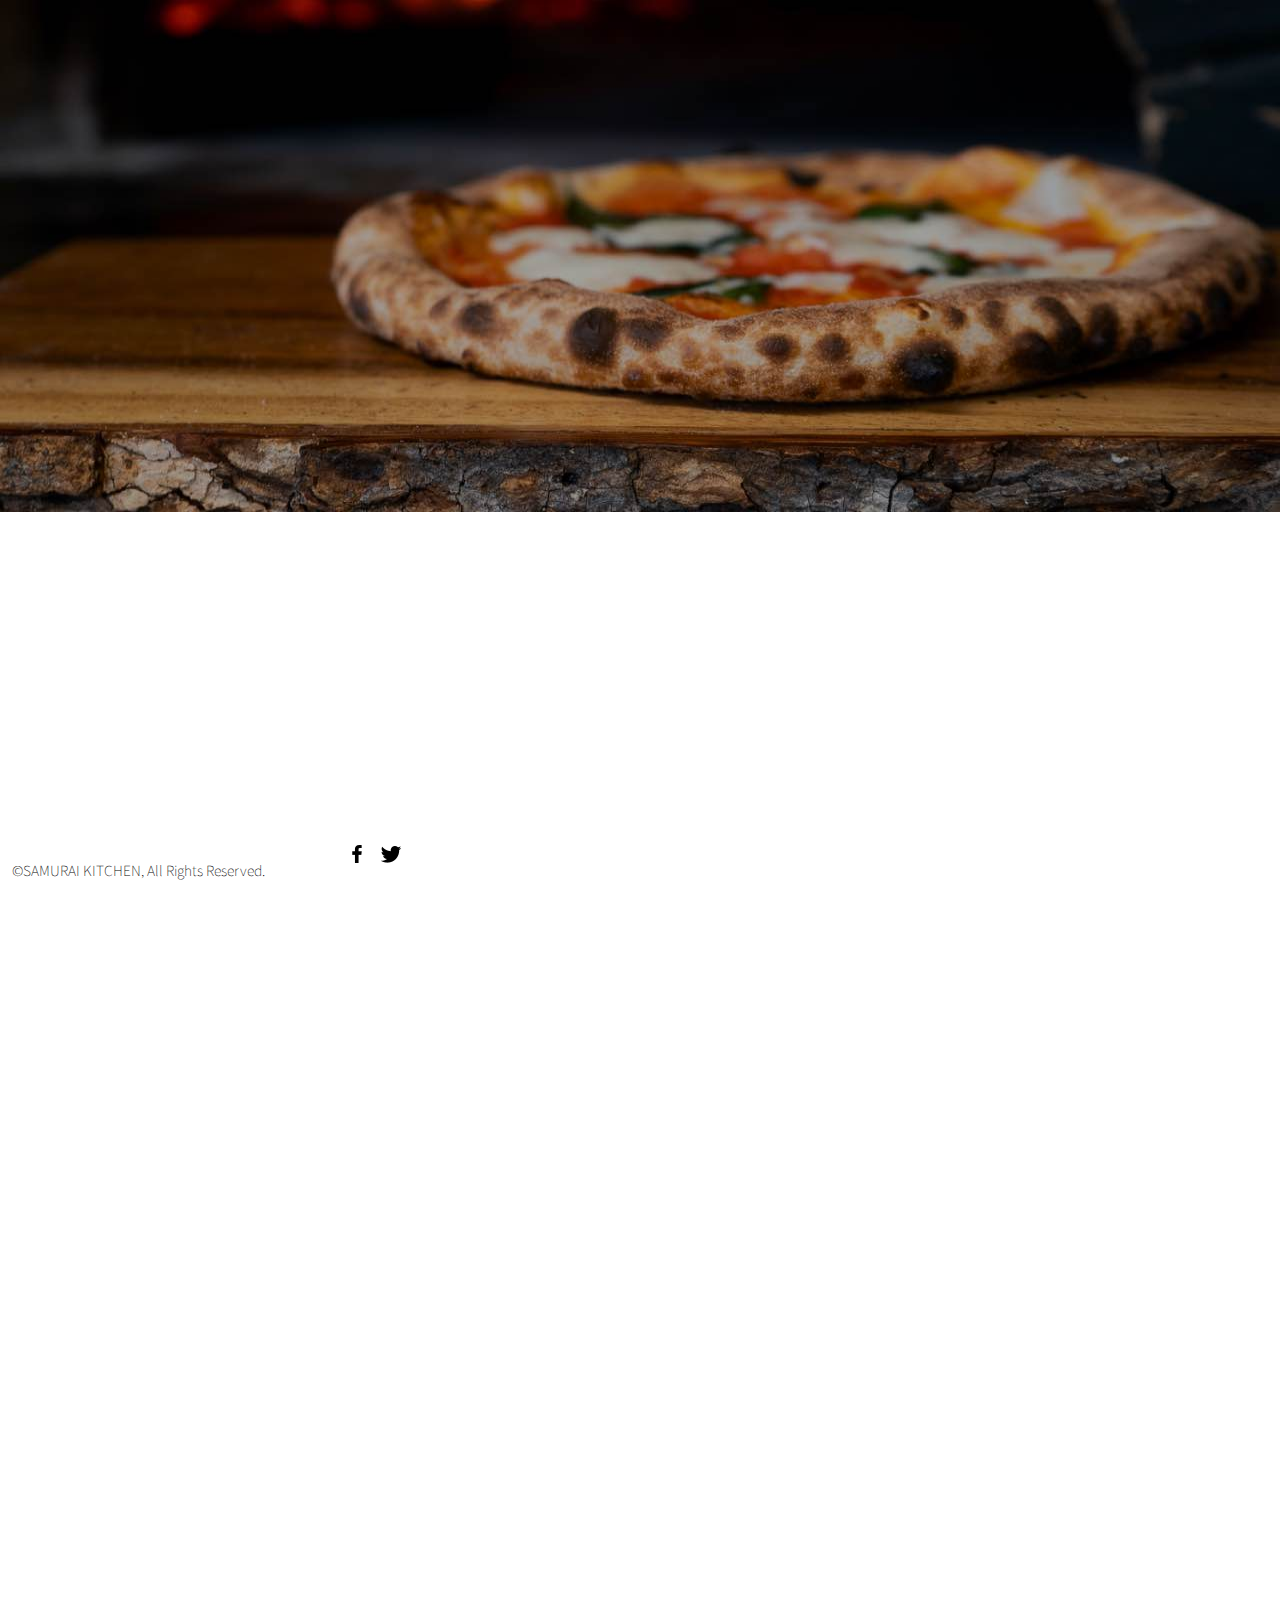
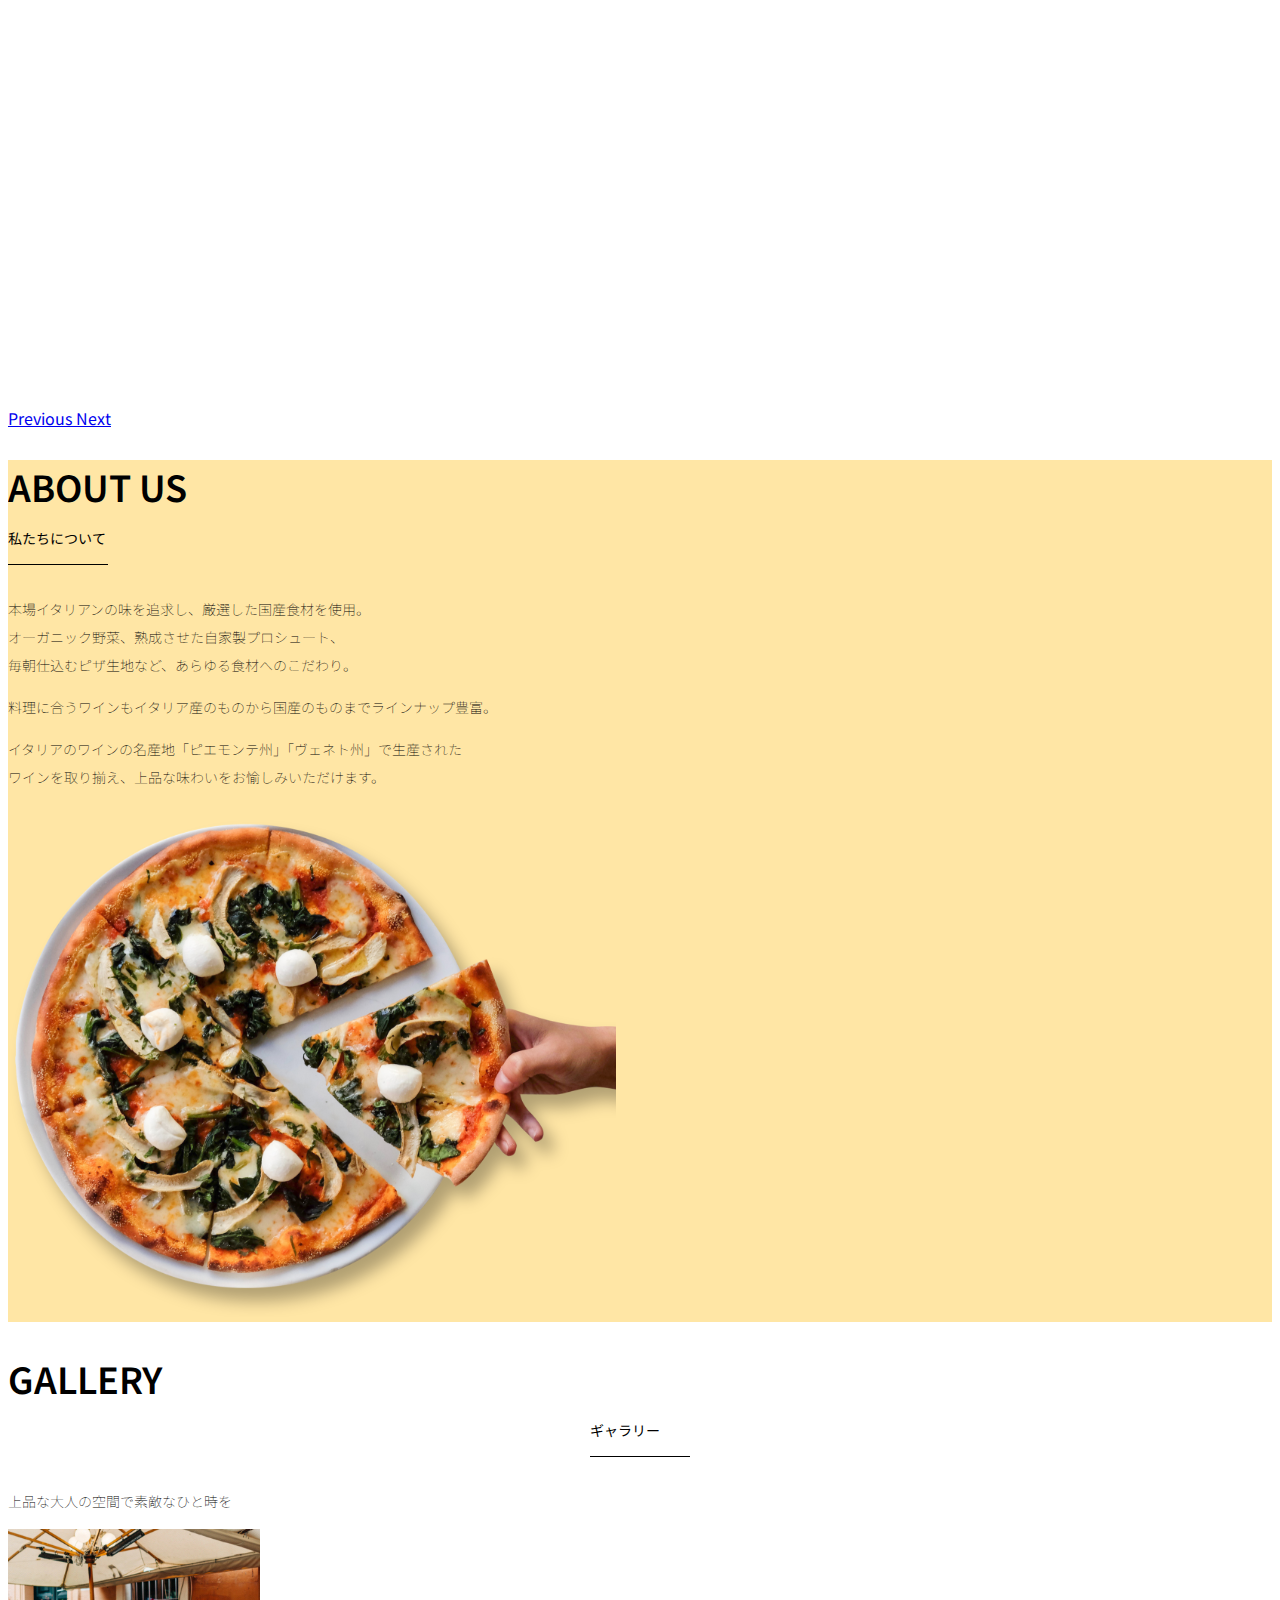
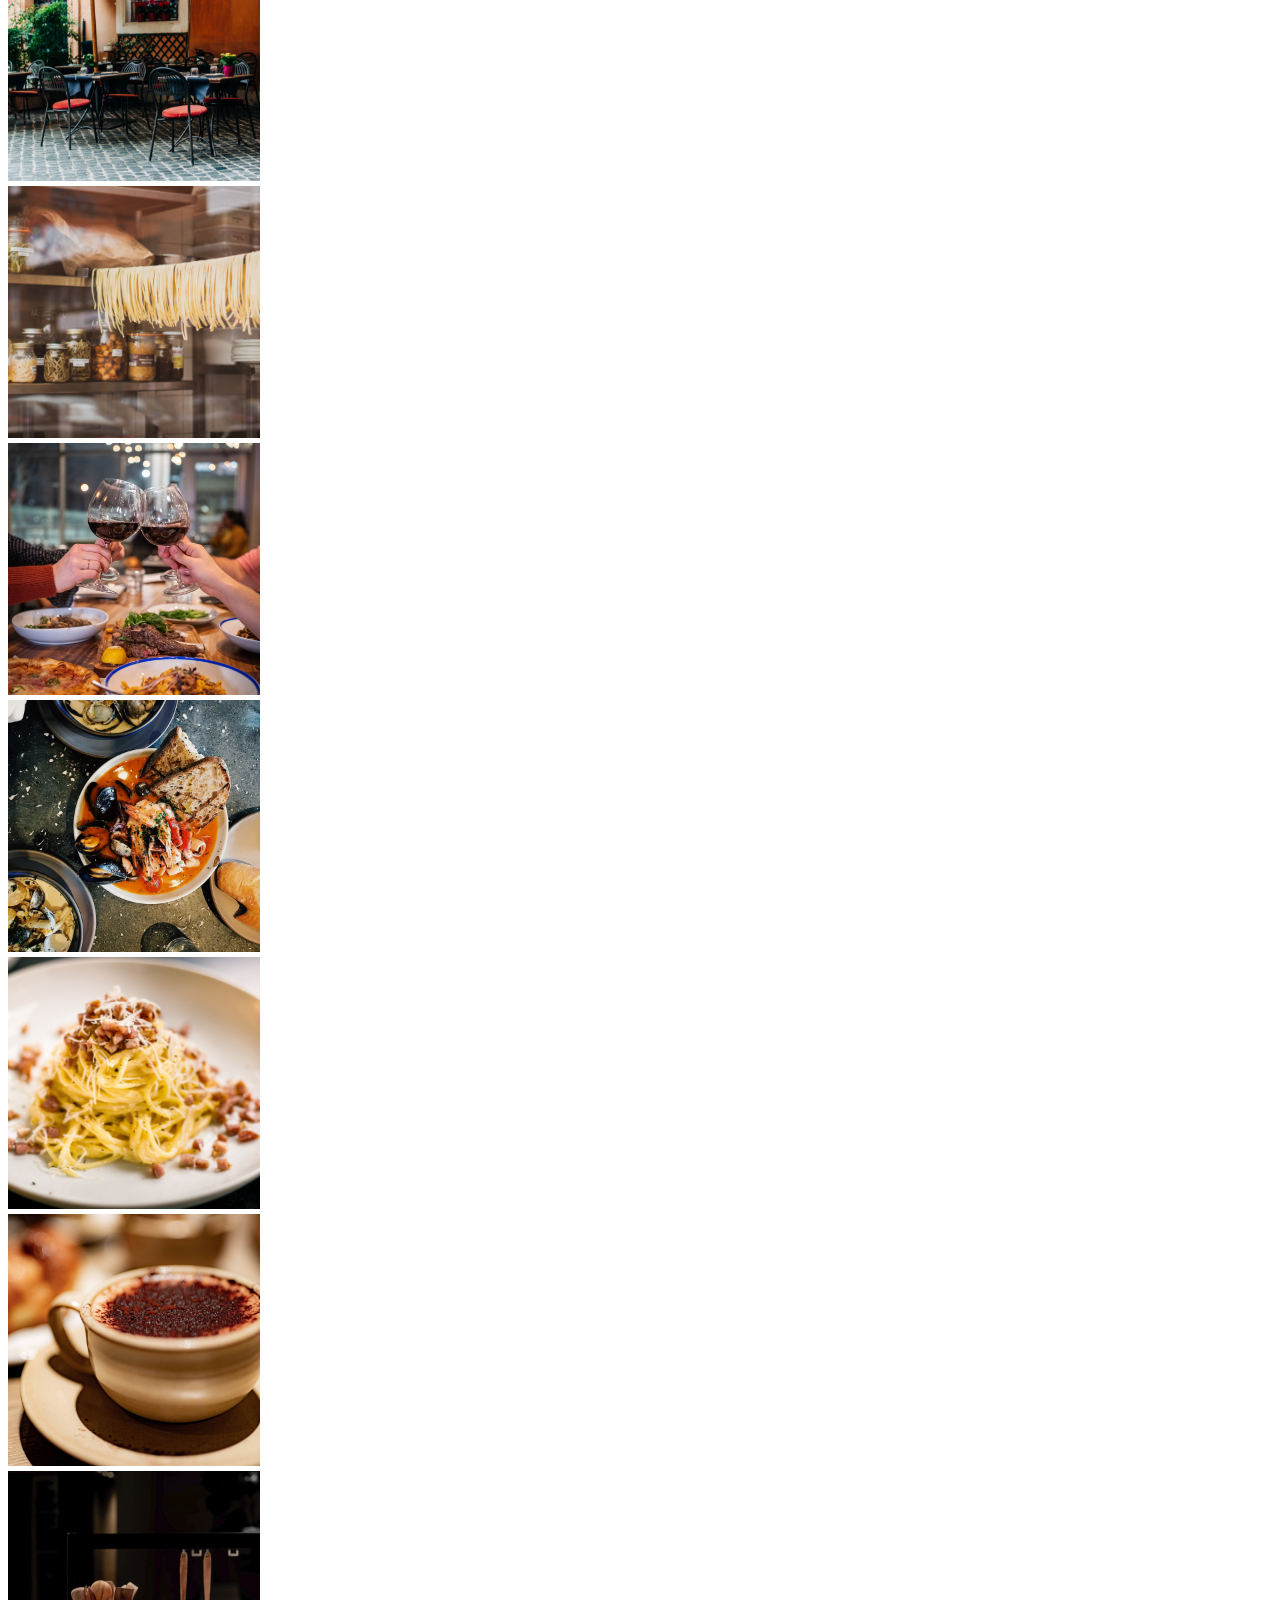
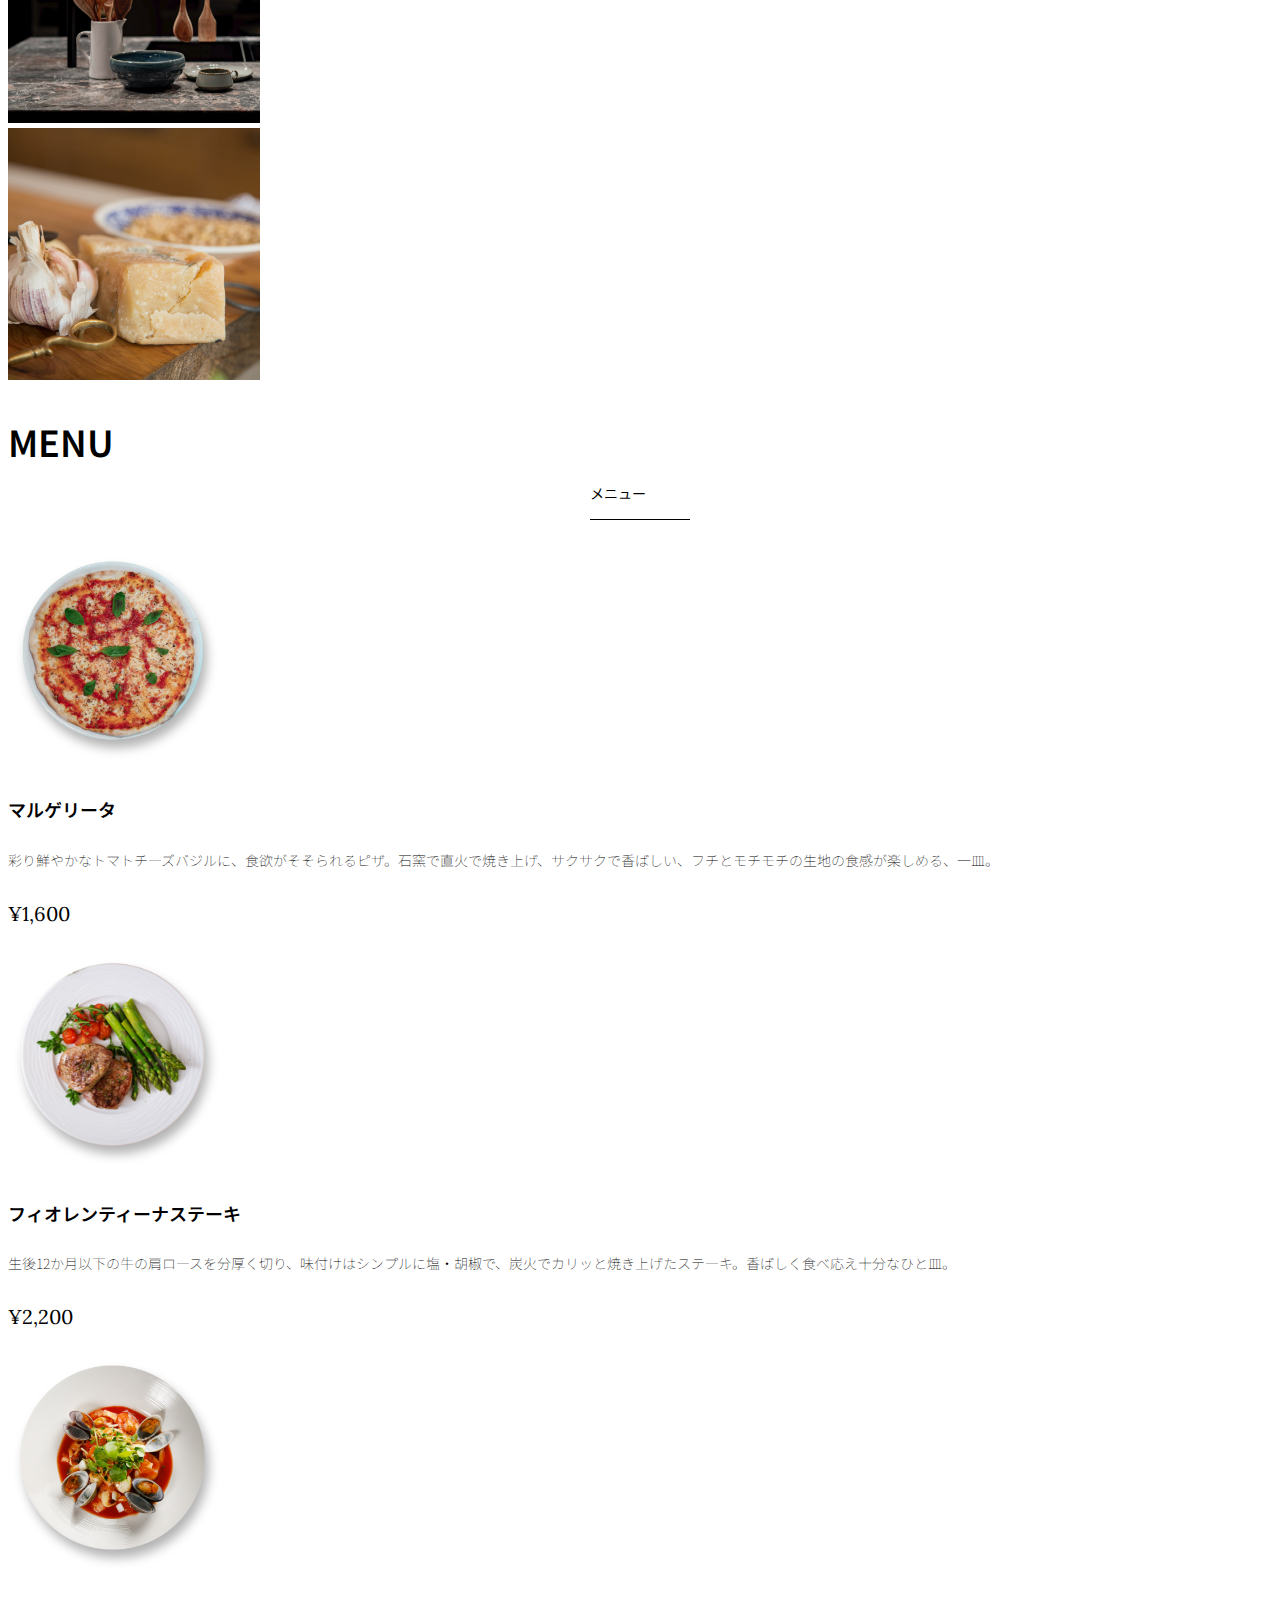
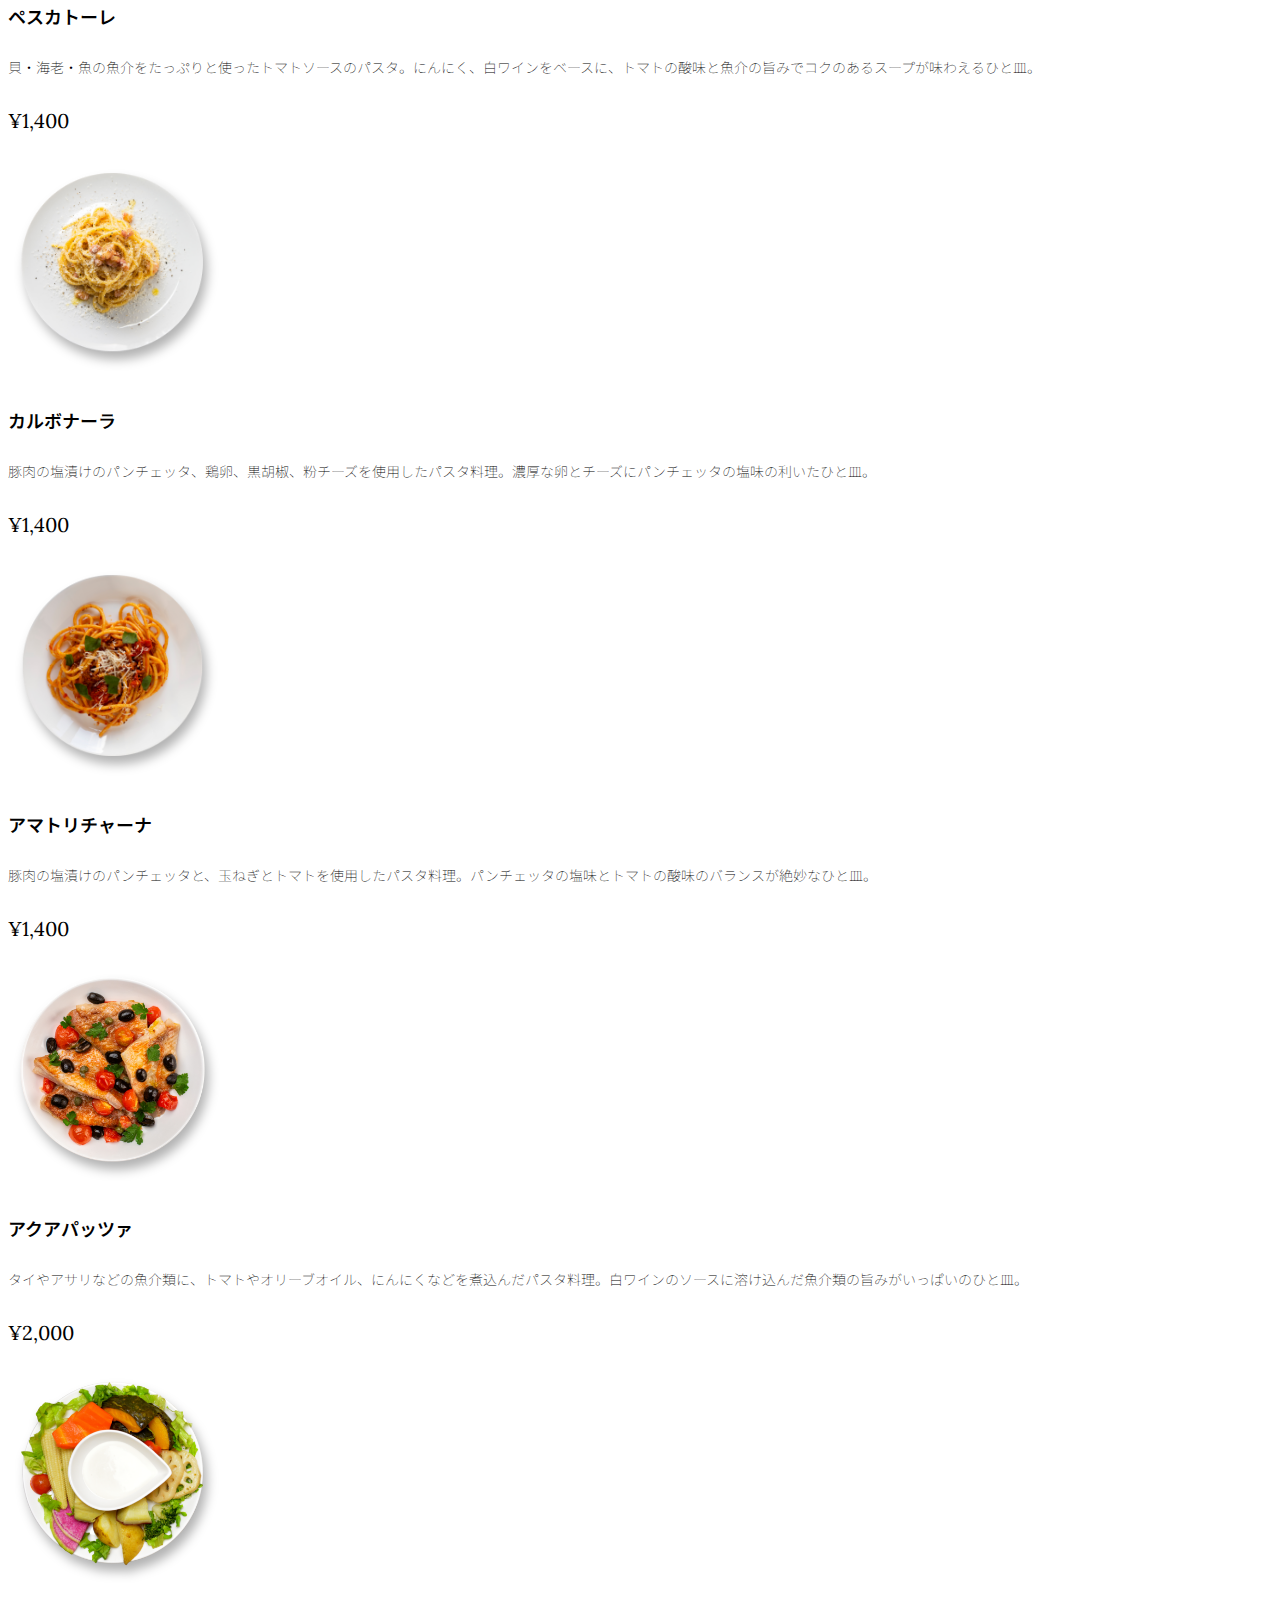
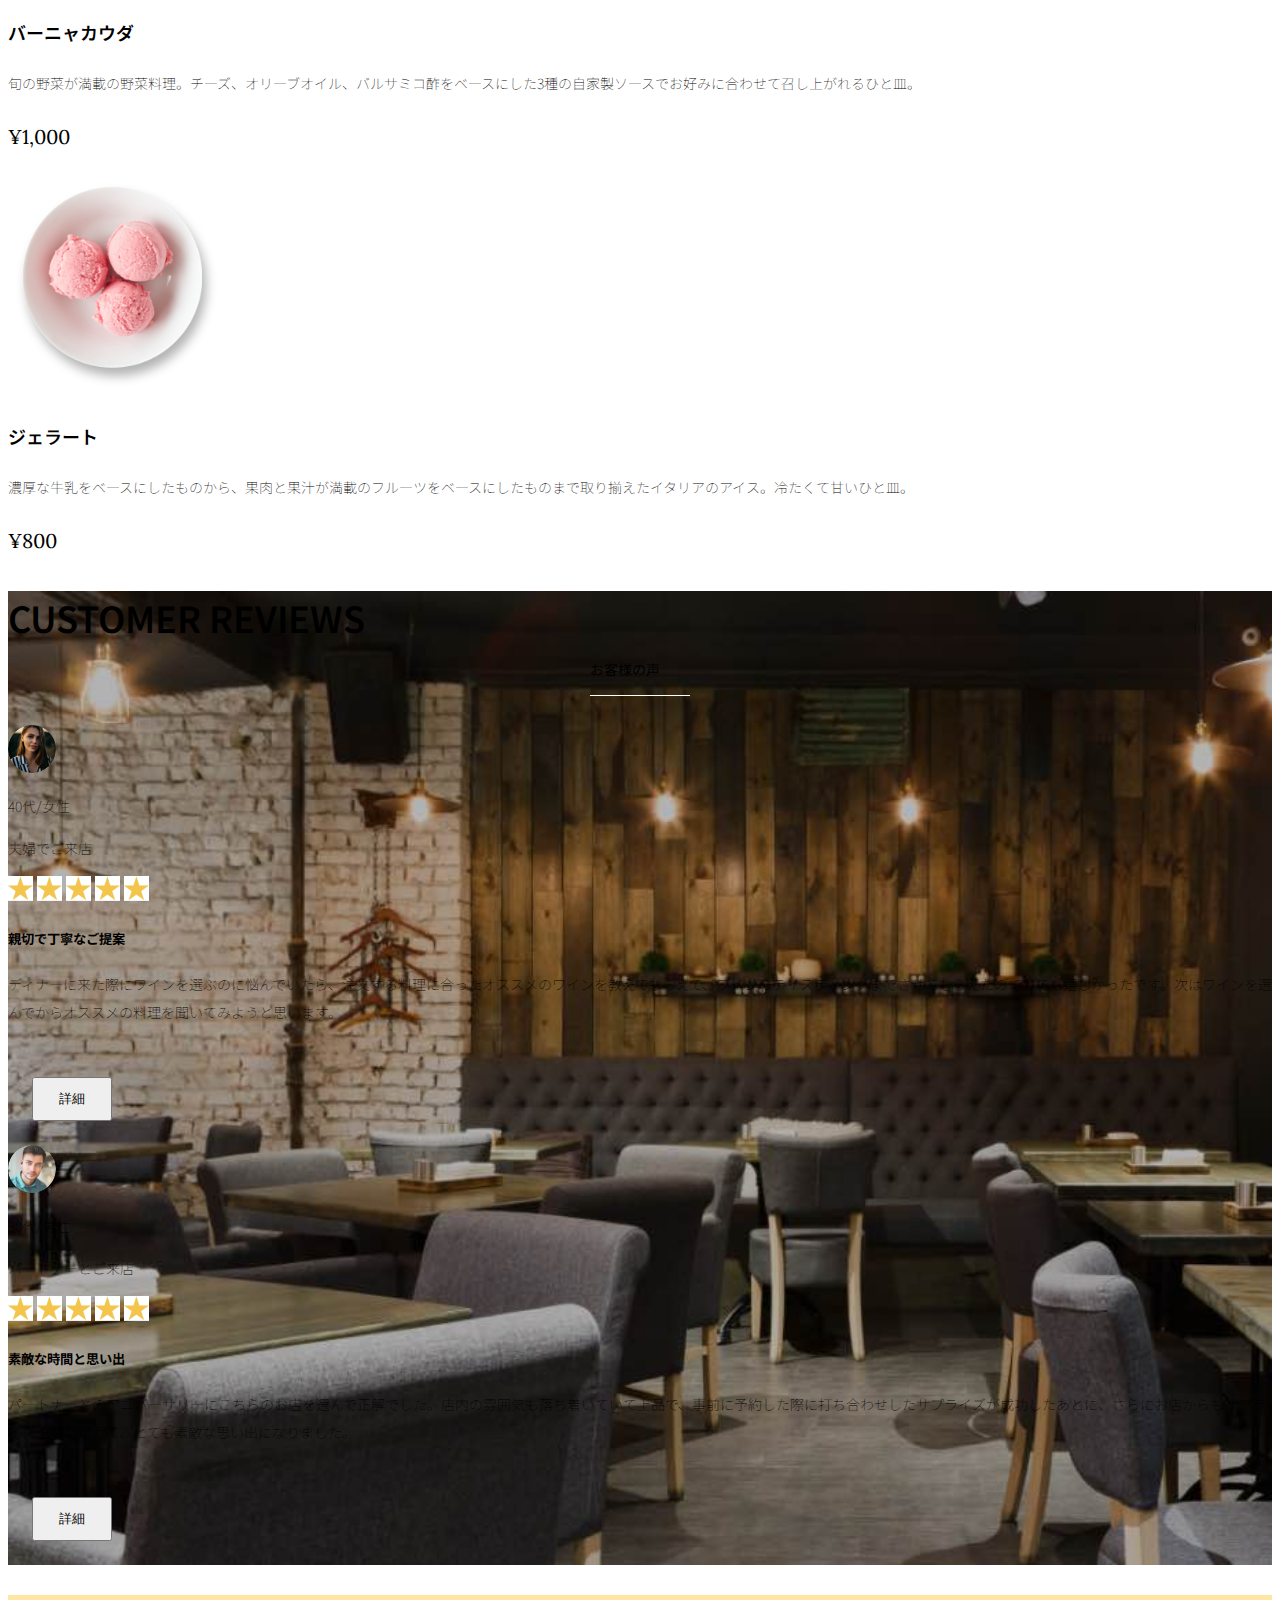
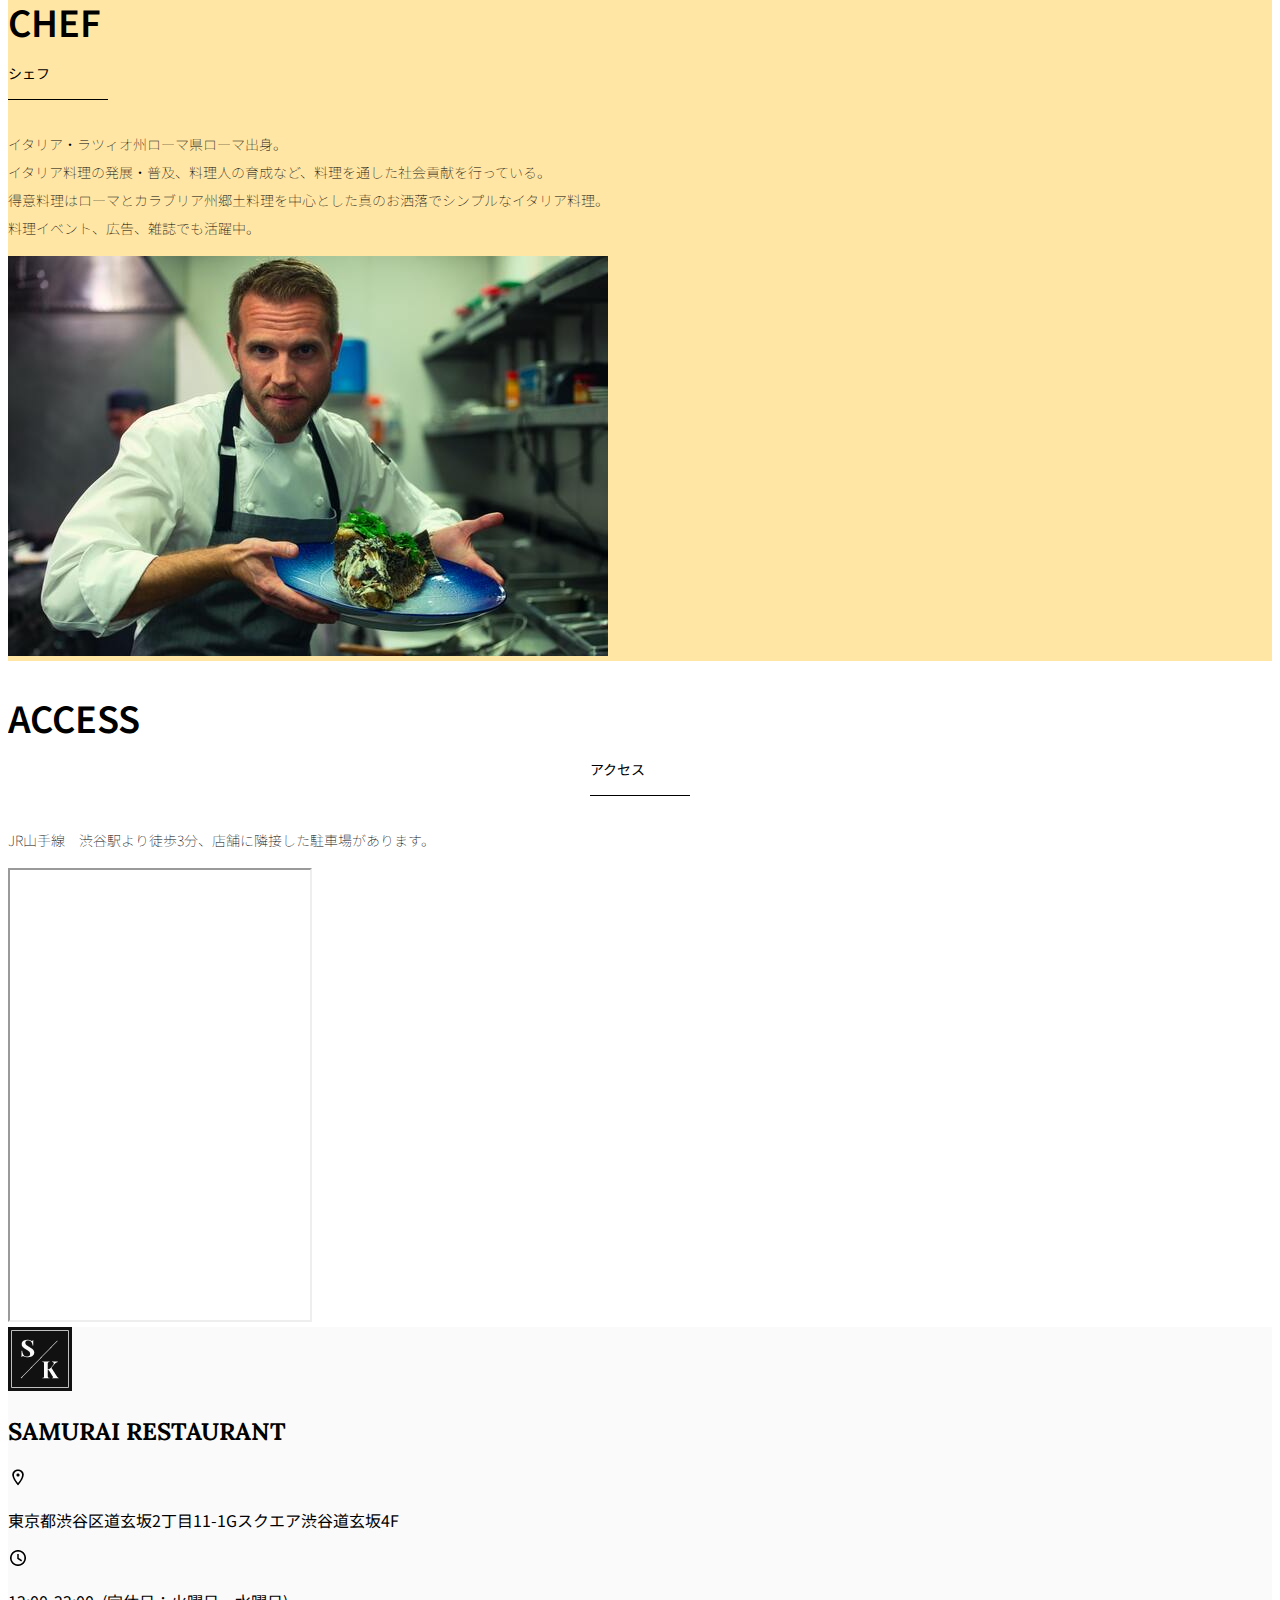
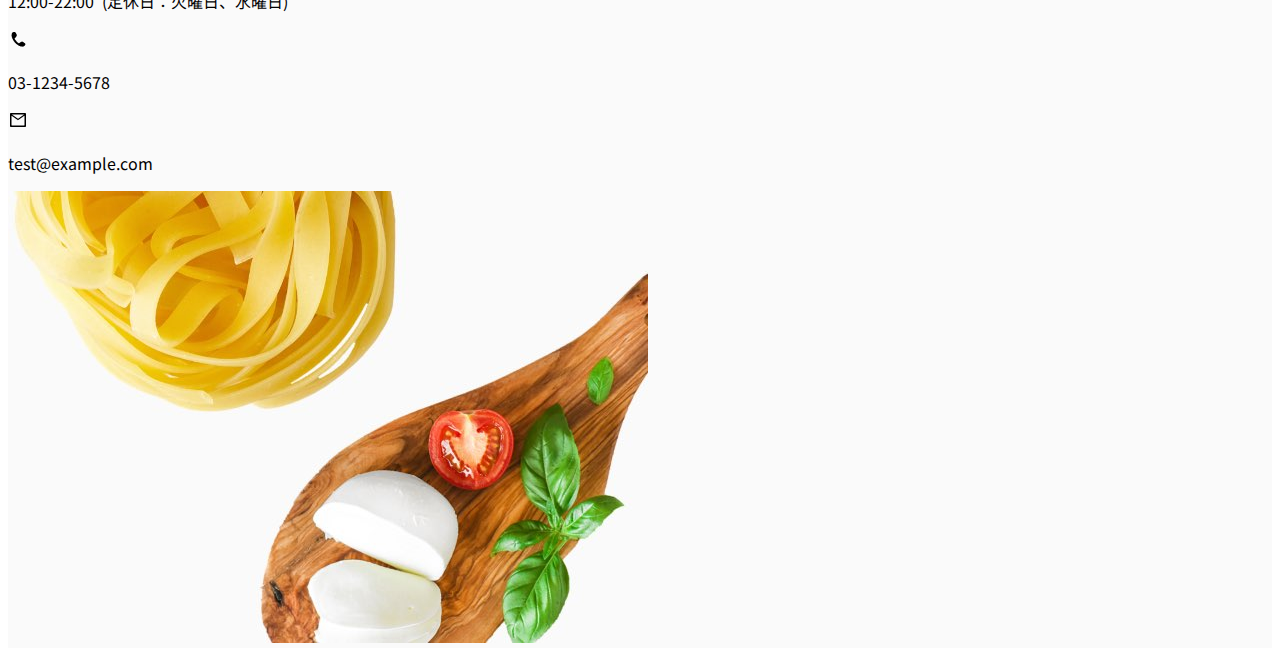
==== commit bfbcd37e: "Update index.html" ====
--- a/kadai_015/index.html
+++ b/kadai_015/index.html
@@ -524,12 +524,12 @@
     </div>
   </div>
 </div>
-  </section>>
+  </section>
 
 
     <!-- ************************************************ Chefセクション終了 -->
     <!-- ************************************************ アクセスセクション開始 -->
-    <section class="access" id="access">
+    <section id="access">
     
       <div class="container">
         <div class="row">
